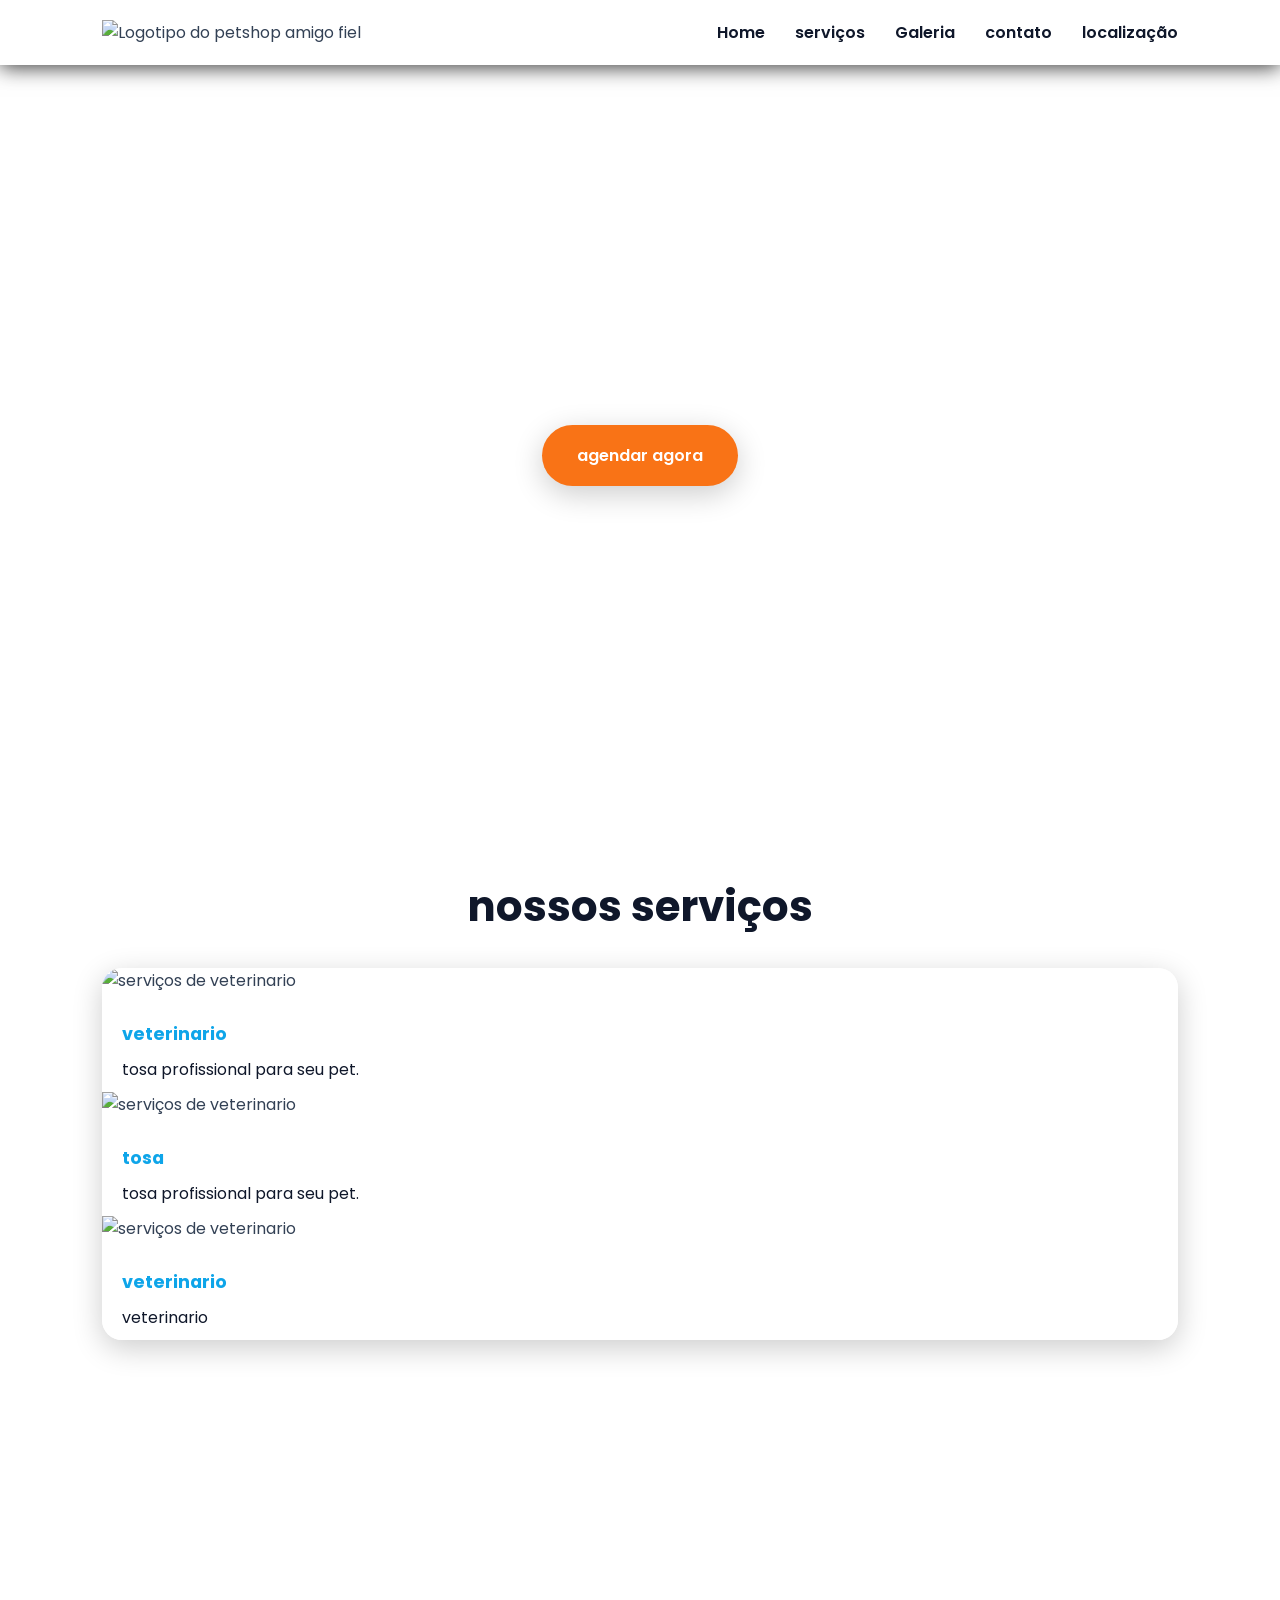
==== index.html @ 95ccb7ba "petshop" ====
<!doctype html>
<html lang="pt-BR">
  <head>
    <meta charset="UTF-8" />
    <meta name="viewport" content="width=device-width, initial-scale=1.0" />
    <title>PetShop Amigo Fiel</title>

    <link rel="preconnect" href="https://fonts.googleapis.com" />
    <link rel="preconnect" href="https://fonts.gstatic.com" crossorigin />

    <link
      href="https://fonts.googleapis.com/css2?family=Poppins:wght@300;400;600;700&display=swap"
      rel="stylesheet"
    />

    <link rel="stylesheet" href="css/style.css" />
  </head>

  <body>
    <!-- HEADER -->
    <header>
      <div class="logo">
        <img src="img/logo-transparente.png" 
        alt="Logotipo do petshop amigo fiel"
        width="100" />
      </div>
      <button id="menu-btn">☰</button>
      <nav id="menu">
        <a href="#home">Home</a>
        <a href="#servicos">serviços</a>
        <a href="#galeria">Galeria</a>
        <a href="#contato">contato</a>
        <a href="#localizacao">localização</a>


      </nav>
    </header>

    <!-- HERO -->
    <section id="home" class="hero">
      <div class="hero-content">
        <h1>cuidando do seu melhor amigo</h1>
        <p>banho, tosa, veterinario e muito carinho.</p>
        <a herf="#contato" class="btn">agendar agora</a>
      </div>
    </section>

    <!-- SERVIÇOS -->
    <section id="servicos" class="container">
      <h2>nossos serviços</h2>
      <div class="cadrs">
              <div class="card">
        <img src="img/banho.png" alt="serviços de veterinario" />
        <h3>veterinario</h3>
        <p>tosa profissional para seu pet.</p>
        <img src="img/tosa.png" alt="serviços de veterinario" /> 
        <h3>tosa</h3>
        <p>tosa profissional para seu pet.</p>
        <img src="img/veterinario.png" alt="serviços de veterinario" /> 
        <h3>veterinario</h3>
       <p>veterinario</p>
      </div>
      </div>

    </section>

    <!-- GALERIA -->
    <section id="galeria" class="container"></section>

    <!-- CONTATO -->
    <section id="contato" class="container"></section>

    <!-- MAPA -->
    <section id="localizacao" class="container"></section>

    <!-- FOOTER -->
    <footer></footer>

    <script src="js/script.js"></script>
  </body>
</html>
---- css/style.css ----
:root{
 --primaria: #0ea5e9;
 --secundaria: #f97316;
 --escuro: #0f172a;
 --claro: #ffffff;
 --texto: #334155;
 --sombra: 0 8px 30px rgba(0, 0, 0, 0.2);
 --redius: 20px;
}


* {
  margin: 0;
  padding: 0;
  box-sizing: border-box;
  font-family: "Poppins", sans-serif;
}


body{
 color: var(--texto);
 background:linear-gradient( (rgba(255, 255,255,0.85)),(rgba(255, 255,255,0.75) url("../img/fundo.png")));
  background-attachment: fixed ;
 background-size: 500px;
}

html{
 scroll-behavior: smooth;
}

header{
 position: sticky;
 top: 0;
 z-index: 9999;
 display: flex;
 justify-content: space-between;
 align-items: center;

 padding: 20px 8%;
 background: rgba(255, 255,255,0.75);
 backdrop-filter: blur(20px);
 -webkit-backdrop-filter: blur(20px);
 box-shadow: 0 2px 20px rgba(0, 0, 0, 0.8);

}
.logo{
}
nav{
 display: flex;
 gap: 30px;
}
nav a{
 text-decoration: none;
 color: var(--escuro);
 font-weight: 600;
 transition: 0.3s;
}
nav a:hover{
 color: var(--secundaria)
}
#menu-btn{
 display: none;
 font-size: 34px;
 border: none;
 cursor: pointer;
 color: var(--primaria);
}
/* HERO */
.hero{
 min-height: 80dvh;
 align-items: center;
 justify-content: center;
 background: 
 linear-gradient(rgba(0, 0 ,0 ,0.45),
  rgba(0 ,0 ,0 ,0.45), 
  url("../img/banner.png"));
  background-size: cover;
  background-position: center;
  display: flex;
  padding: 40px;
  color: var(--claro)
}
.hero-content{
 max-width: 800px;
 text-align: center;

}
.hero content h1{
 font-size: 64px;
 margin-bottom: 20px;
 line-height: 1.1;
}
.hero content p{
font-size: 34px;
margin-bottom: 30px;
}
.btn{
 display: inline-block;
 background: var(--secundaria);
 padding: 18px 35px;
 border-radius: 50px;
 text-decoration: none;
 color: var(--claro);
 font-weight: 600;
 transition: 0.3s;
 box-shadow: var(--sombra);

}
.btn hover{
 transform: scale(1.1);
}

.container{
 padding: 90px 8%;
}

.container h2{
text-align: center;
font-size: 42px;
margin-bottom: 30px;
color: var(--escuro);
}

.cards{
 display: flex;
 justify-content: space-between;
 flex-wrap: wrap;
 gap: 35px;
}
.card{
 background: rgba(255, 255, 255, 0.8);
 border-radius: var(--redius);
 box-shadow: var(--sombra);
 overflow: hidden;
 backdrop-filter: blur(28px);
 -webkit-backdrop-filter: blur(28px);
 transition: 0.4s;
}
.card hover{
transition: transletey(-12px);
}

.card img{
 width: 100%;
 height:200px ;
 object-fit: cover;
}

.card h3{
padding: 28px 20px 10px;
color: var(--primaria);
font-size: 1.1rem;
}
.card p{
padding: 0 20px 10px;
color: var(--escuro);
}
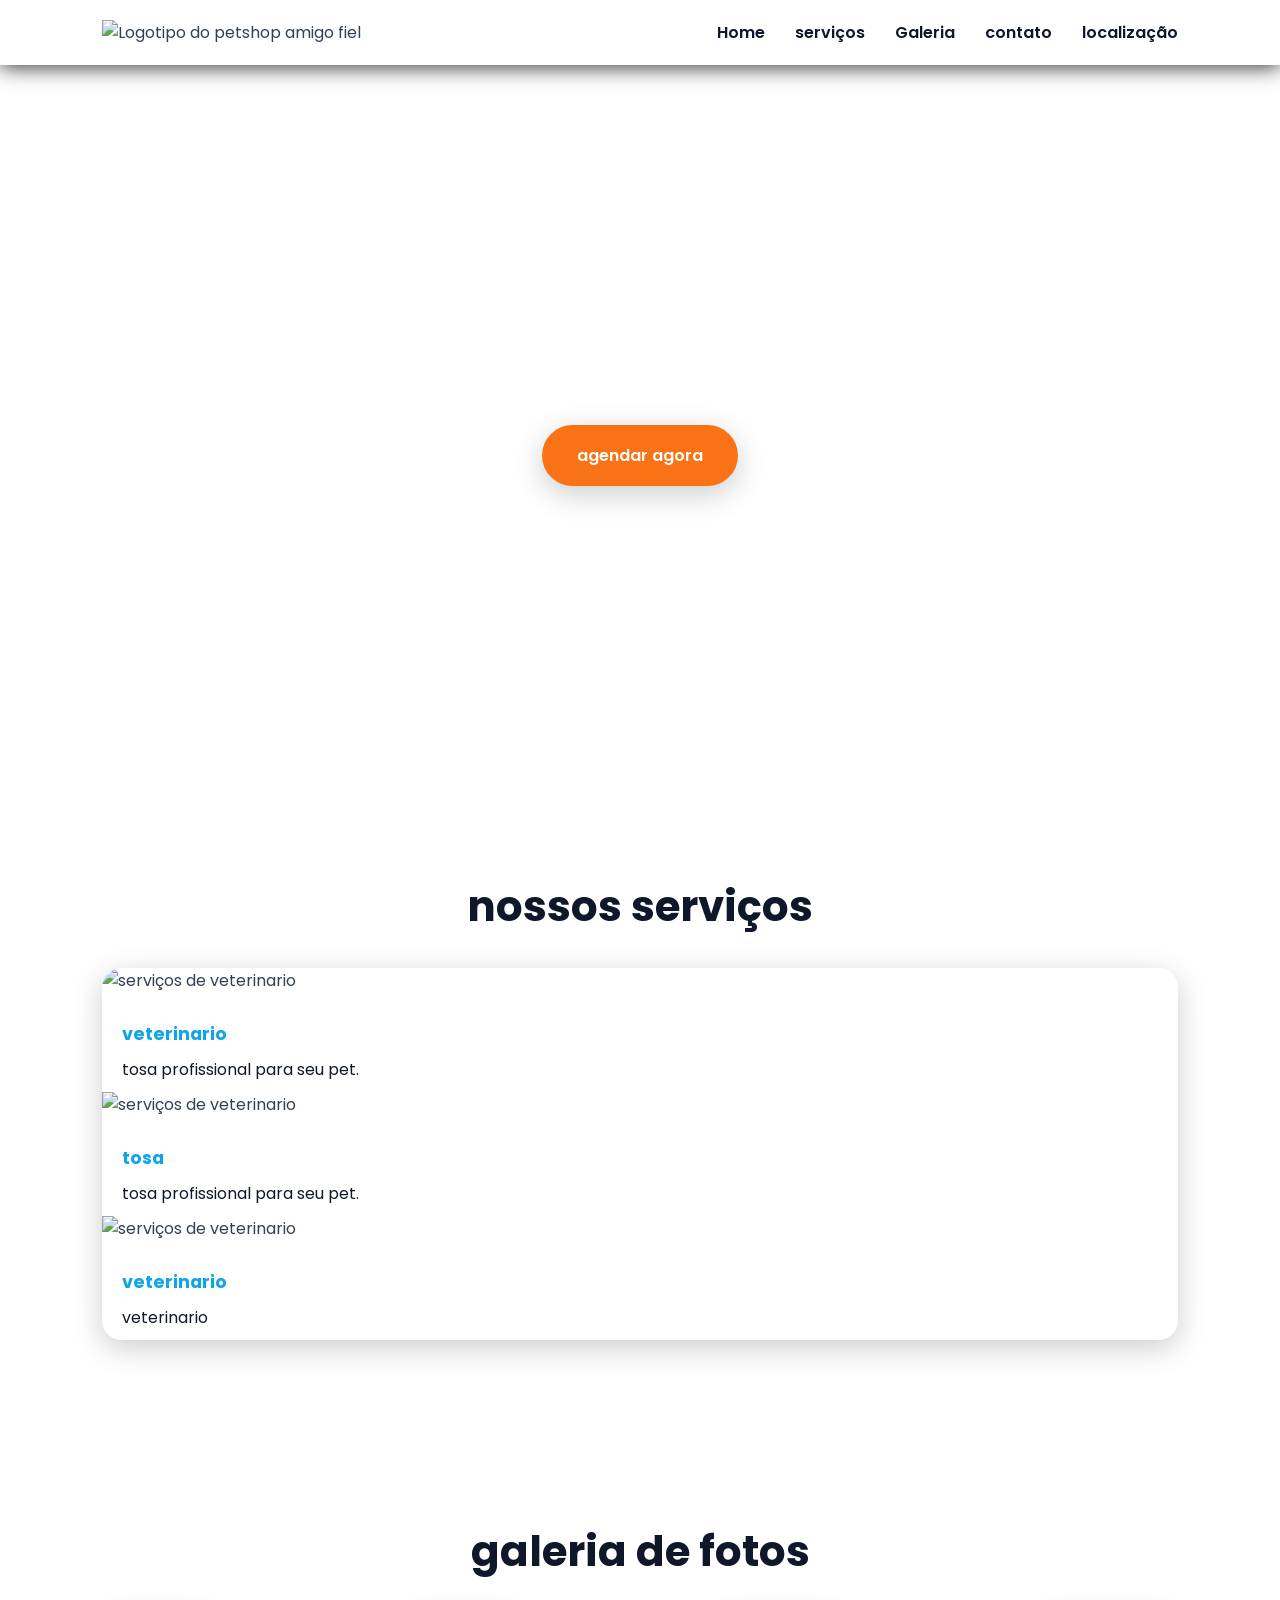
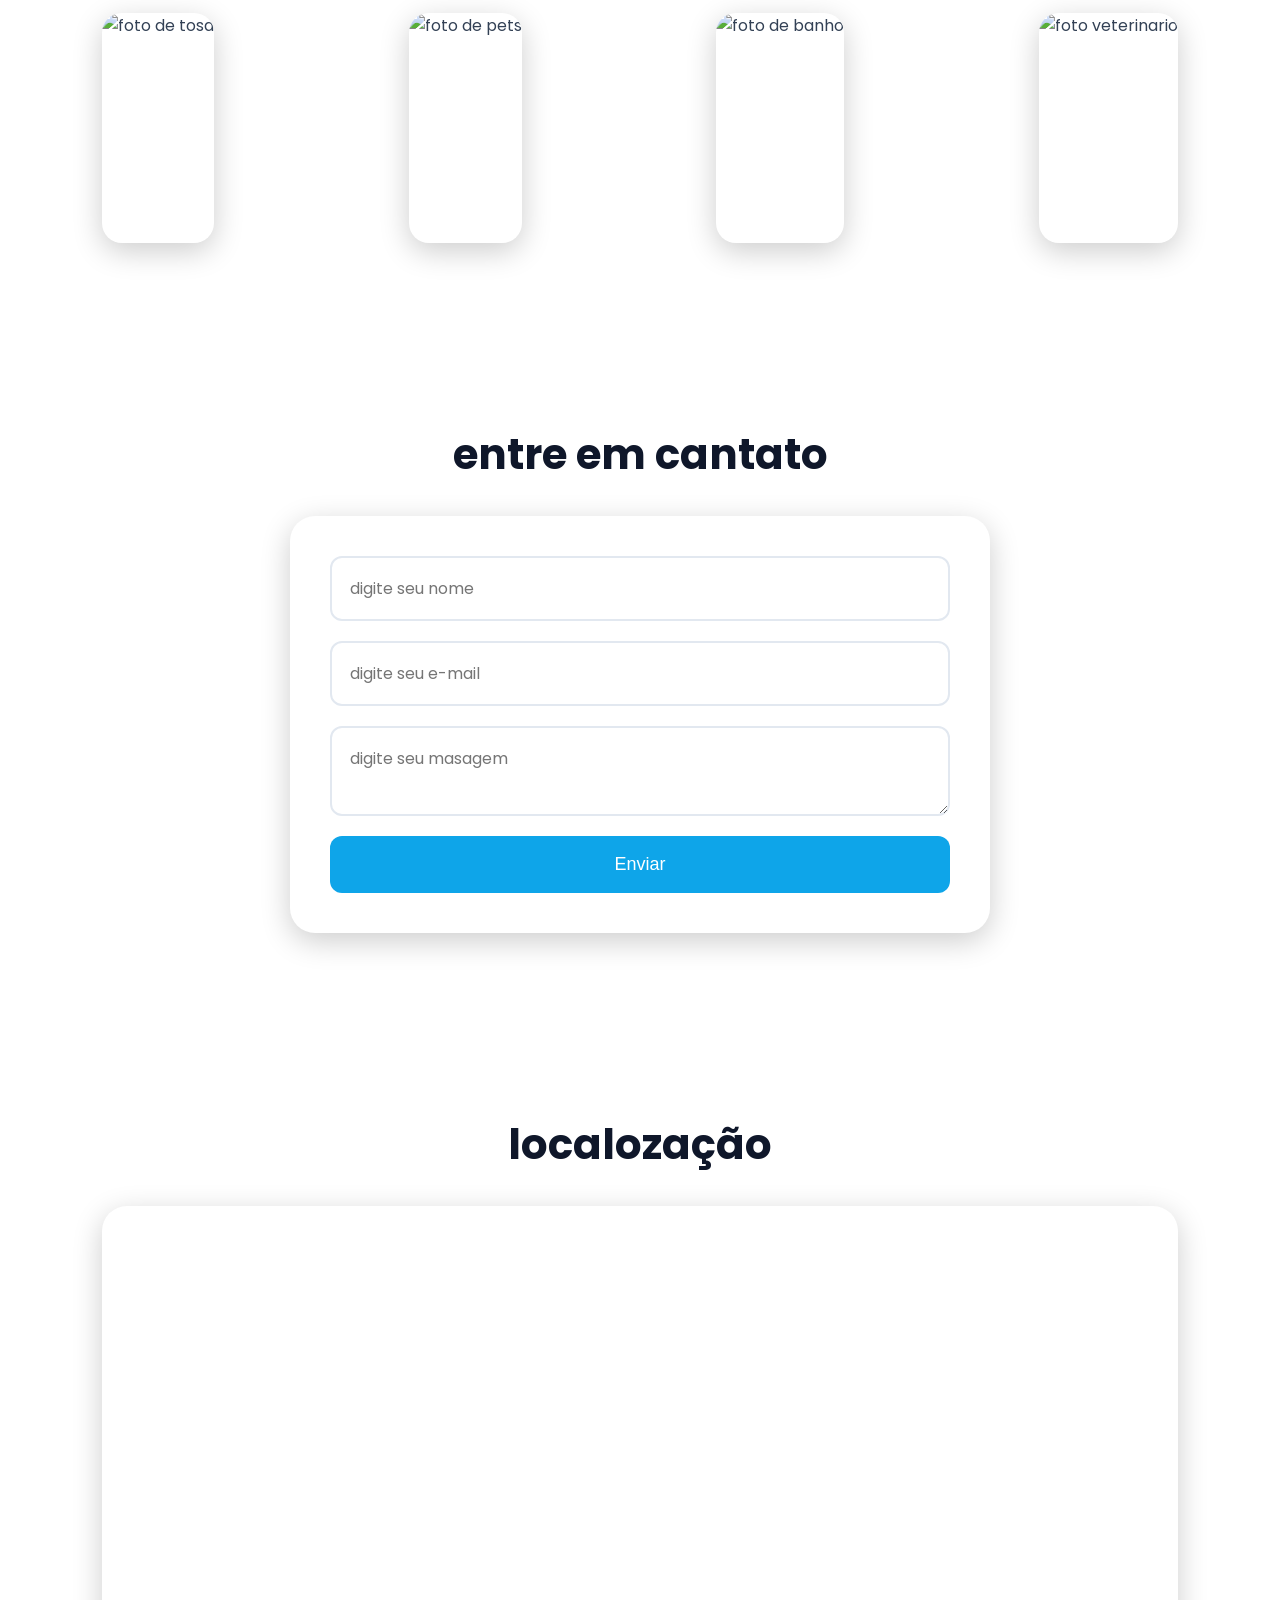
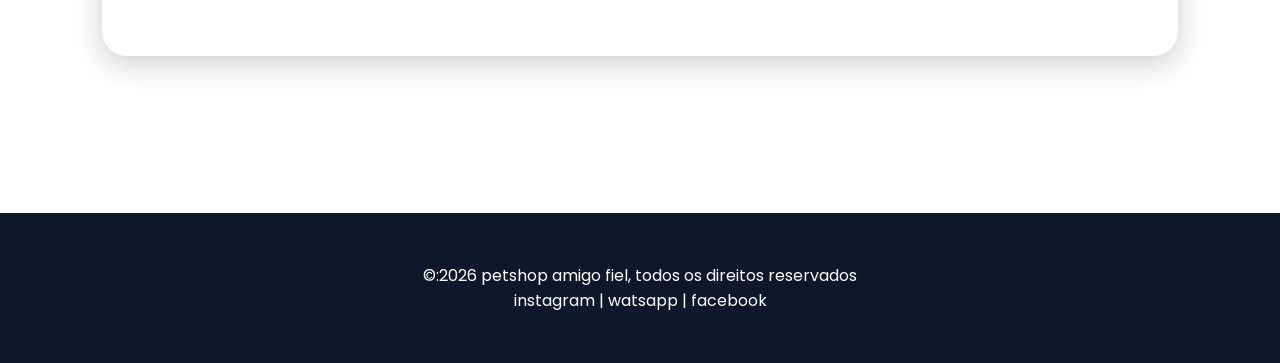
==== commit d5cd0270: "side petshop" ====
--- a/index.html
+++ b/index.html
@@ -65,16 +65,41 @@
     </section>
 
     <!-- GALERIA -->
-    <section id="galeria" class="container"></section>
+    <section id="galeria" class="container">
+      <h2>galeria de fotos</h2>
+      <div class="galeria">
+        <img src="img/tosa.png" alt="foto de tosa"/>
+        <img src="img/pets.png"  alt="foto de pets"/>
+        <img src="img/banho.png"  alt="foto de banho"/>
+        <img src="img/veterinario.png" alt="foto veterinario"/>
+        
+
+      </div>
+    </section>
 
     <!-- CONTATO -->
-    <section id="contato" class="container"></section>
+    <section id="contato" class="container">
+      <h2>entre em cantato</h2>
+      <form id="formcontato">
+        <input type="text" placeholder="digite seu nome"  id="nome" nome="nome"/>
+        <input type="email" placeholder="digite seu e-mail" id="emial" nome="email"/>
+        <textarea placeholder="digite seu masagem" id="mensagem" nome="mensagem"></textarea>
+        <button tyoe="submit">Enviar</button>
+      </form>
+    </section>
 
     <!-- MAPA -->
-    <section id="localizacao" class="container"></section>
+    <section id="localizacao" class="container">
+     <h2>localozação</h2>
+    <iframe src="https://www.google.com/maps/embed?pb=!1m18!1m12!1m3!1d14768.268360138027!2d-48.5483821582417!3d-22.275448302846428!2m3!1f0!2f0!3f0!3m2!1i1024!2i768!4f13.1!3m3!1m2!1s0x94b8a7719b5cc701%3A0x3e146f4ed2effdfb!2sPetHouse!5e0!3m2!1spt-BR!2sbr!4v1778674375378!5m2!1spt-BR!2sbr" width="600" height="450" style="border:0;" allowfullscreen="" loading="lazy" referrerpolicy="no-referrer-when-downgrade"></iframe>
+      
+    </section>
 
     <!-- FOOTER -->
-    <footer></footer>
+    <footer>
+      <p>&copy:2026 petshop amigo fiel, todos os direitos reservados</p>
+      <p>instagram | watsapp | facebook</p>
+    </footer>
 
     <script src="js/script.js"></script>
   </body>
--- a/css/style.css
+++ b/css/style.css
@@ -19,7 +19,9 @@
 
 body{
  color: var(--texto);
- background:linear-gradient( (rgba(255, 255,255,0.85)),(rgba(255, 255,255,0.75) url("../img/fundo.png")));
+ background: linear-gradient( rgba(255,255,255,0.85),
+  rgba(255,255,255.75),
+   url("../img/fundo.png"));
   background-attachment: fixed ;
  background-size: 500px;
 }
@@ -154,4 +156,115 @@
 .card p{
 padding: 0 20px 10px;
 color: var(--escuro);
+}
+/*=======GALERIA=========*/
+.galeria{
+  display: flex;
+  justify-content: space-between;
+  flex-wrap: wrap;
+  gap: 16px;
+}
+.galeria img{
+  height: 230px;
+  object-fit: cover;
+  border-radius: var(--redius);
+  box-shadow: var(--sombra);
+  transition: 0.4s;
+}
+.galeria img:hover{
+ transform: scale(1.05s);
+}
+
+/*===FORM===*/
+form{
+ max-width: 700px;
+ margin: auto;
+ background: var(--claro);
+ padding: 40px;
+ border-radius: 25px;
+ box-shadow: var(--sombra);
+
+ display: flex;
+ flex-direction: column;
+ gap: 20px;
+}
+input, textarea{
+ padding: 18px;
+ border: 2px solid #e2e8f0;
+ border-radius: 12px;
+ font-size: 16px;
+}
+
+input:focus, textarea:focus{
+ outline: none;
+ border-color: var(--secundaria);
+
+}
+
+button{
+ padding: 18px;
+ background: var(--primaria);
+ color: var(--claro);
+ border: none;
+ border-radius: 12px;
+ font-size: 18px;
+ font-weight: 500;
+ cursor: pointer;
+ transition: 0.4s;
+
+}
+button:hover{
+background: #026fa6;
+}
+/*===rado pé===*/
+footer{
+background: var(--escuro);
+color: var(--claro);
+ text-align: center;
+ padding: 50px 20px;
+ margin-top: 60px;
+}
+
+iframe{
+ width: 100%;
+ height: 450px;
+ border: none;
+ border-radius: 25px;
+ box-shadow: var(--sombra);
+}
+
+@media(max-width: 768px){
+ #menu-btn{
+ display: block;
+}
+nav{
+ display: none;
+ position:absolute;
+ top: 85px;
+ right: 20px;
+
+ flex-direction: column;
+ background: var(--claro);
+ padding: 28px;
+ border-radius: 20px;
+ box-shadow: var(--sombra);
+}
+nav.ativo{
+display: flex;
+}
+.hero h1{
+ font-size: 38px;
+}
+.hero p{
+ font-size: 18px;
+}
+ h2{
+ font-size: 24px;
+}
+.galeria{
+ grid-template-columns: 1fr;
+ justify-content: center;
+}
+@media (min-width:768px) and (max-width: 1200px){
+}
 }
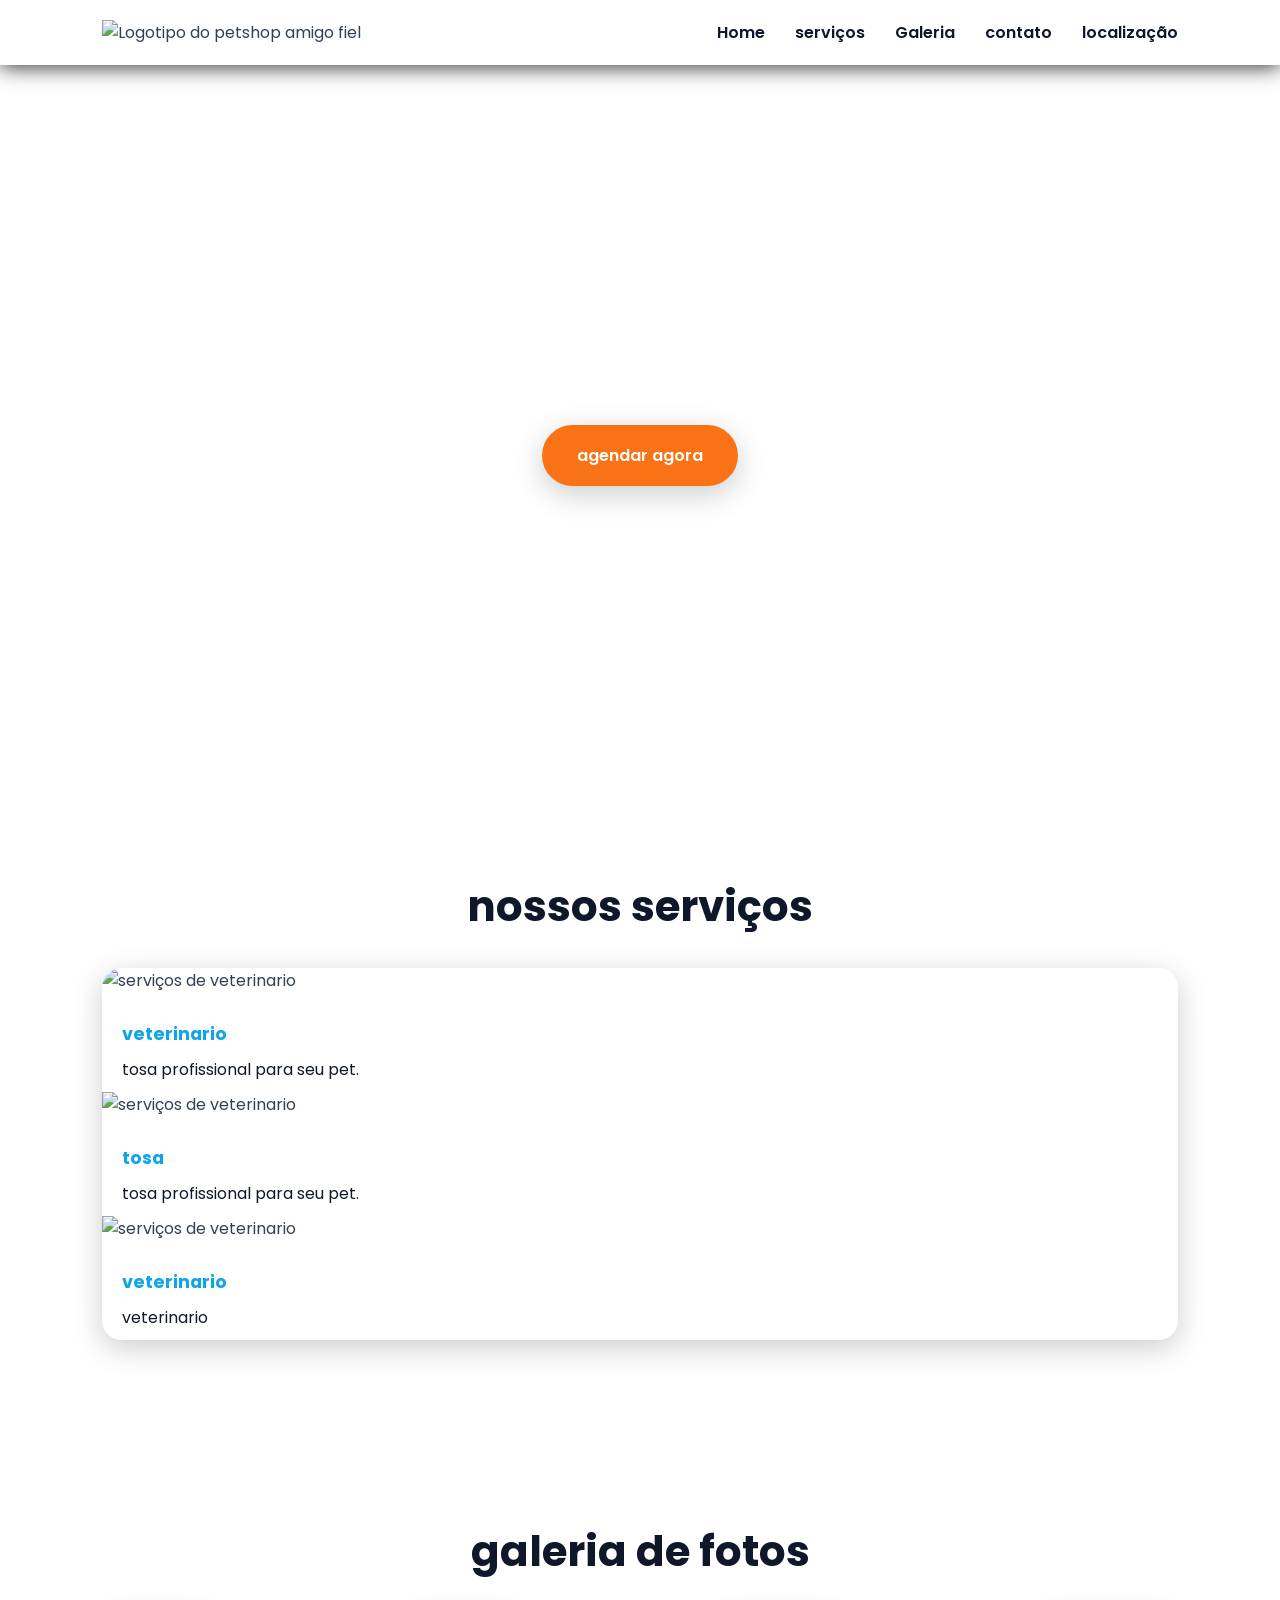
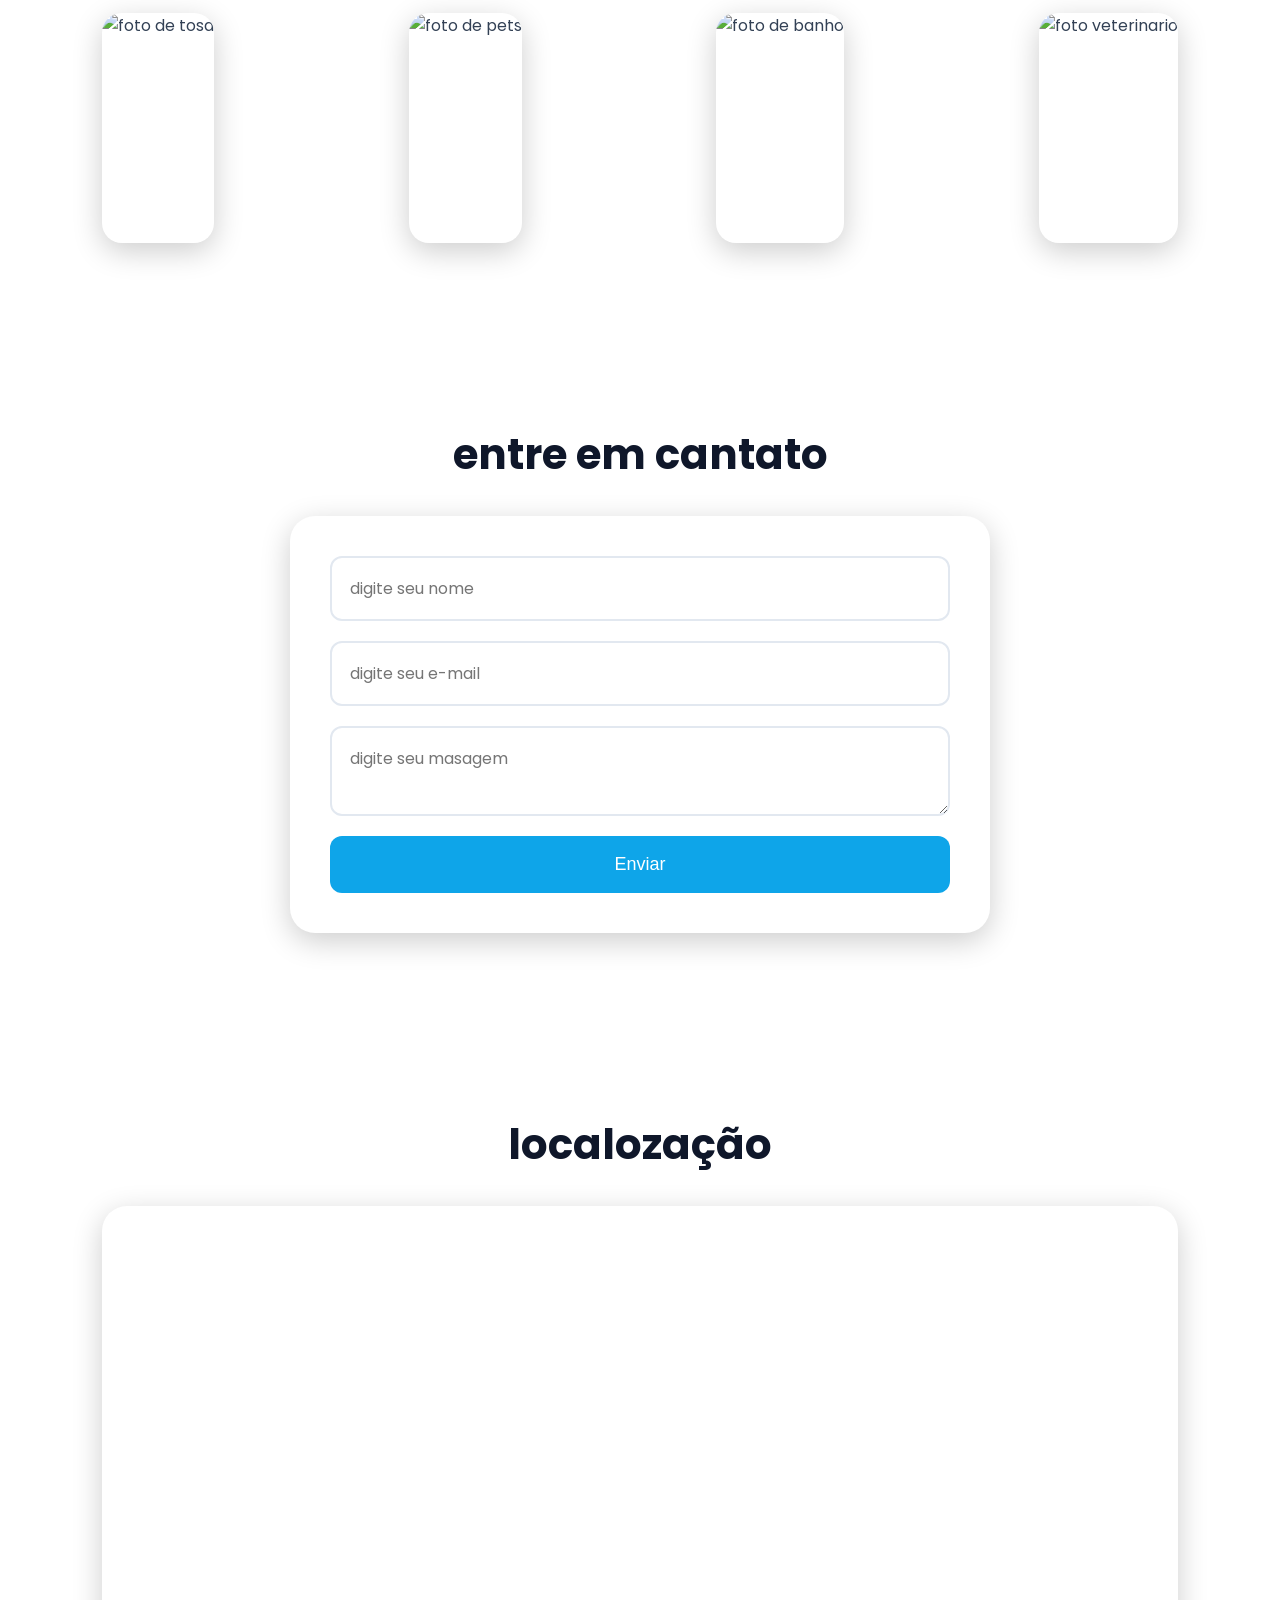
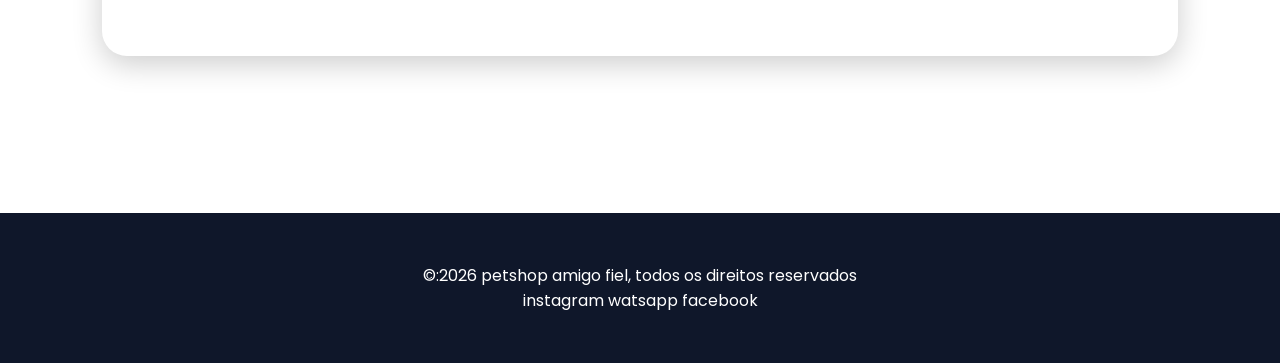
==== commit 641f1efa: "sobre site" ====
--- a/index.html
+++ b/index.html
@@ -26,6 +26,7 @@
       </div>
       <button id="menu-btn">☰</button>
       <nav id="menu">
+        
         <a href="#home">Home</a>
         <a href="#servicos">serviços</a>
         <a href="#galeria">Galeria</a>
@@ -98,7 +99,9 @@
     <!-- FOOTER -->
     <footer>
       <p>&copy:2026 petshop amigo fiel, todos os direitos reservados</p>
-      <p>instagram | watsapp | facebook</p>
+      <p> instagram 
+         watsapp
+         facebook</p>
     </footer>
 
     <script src="js/script.js"></script>
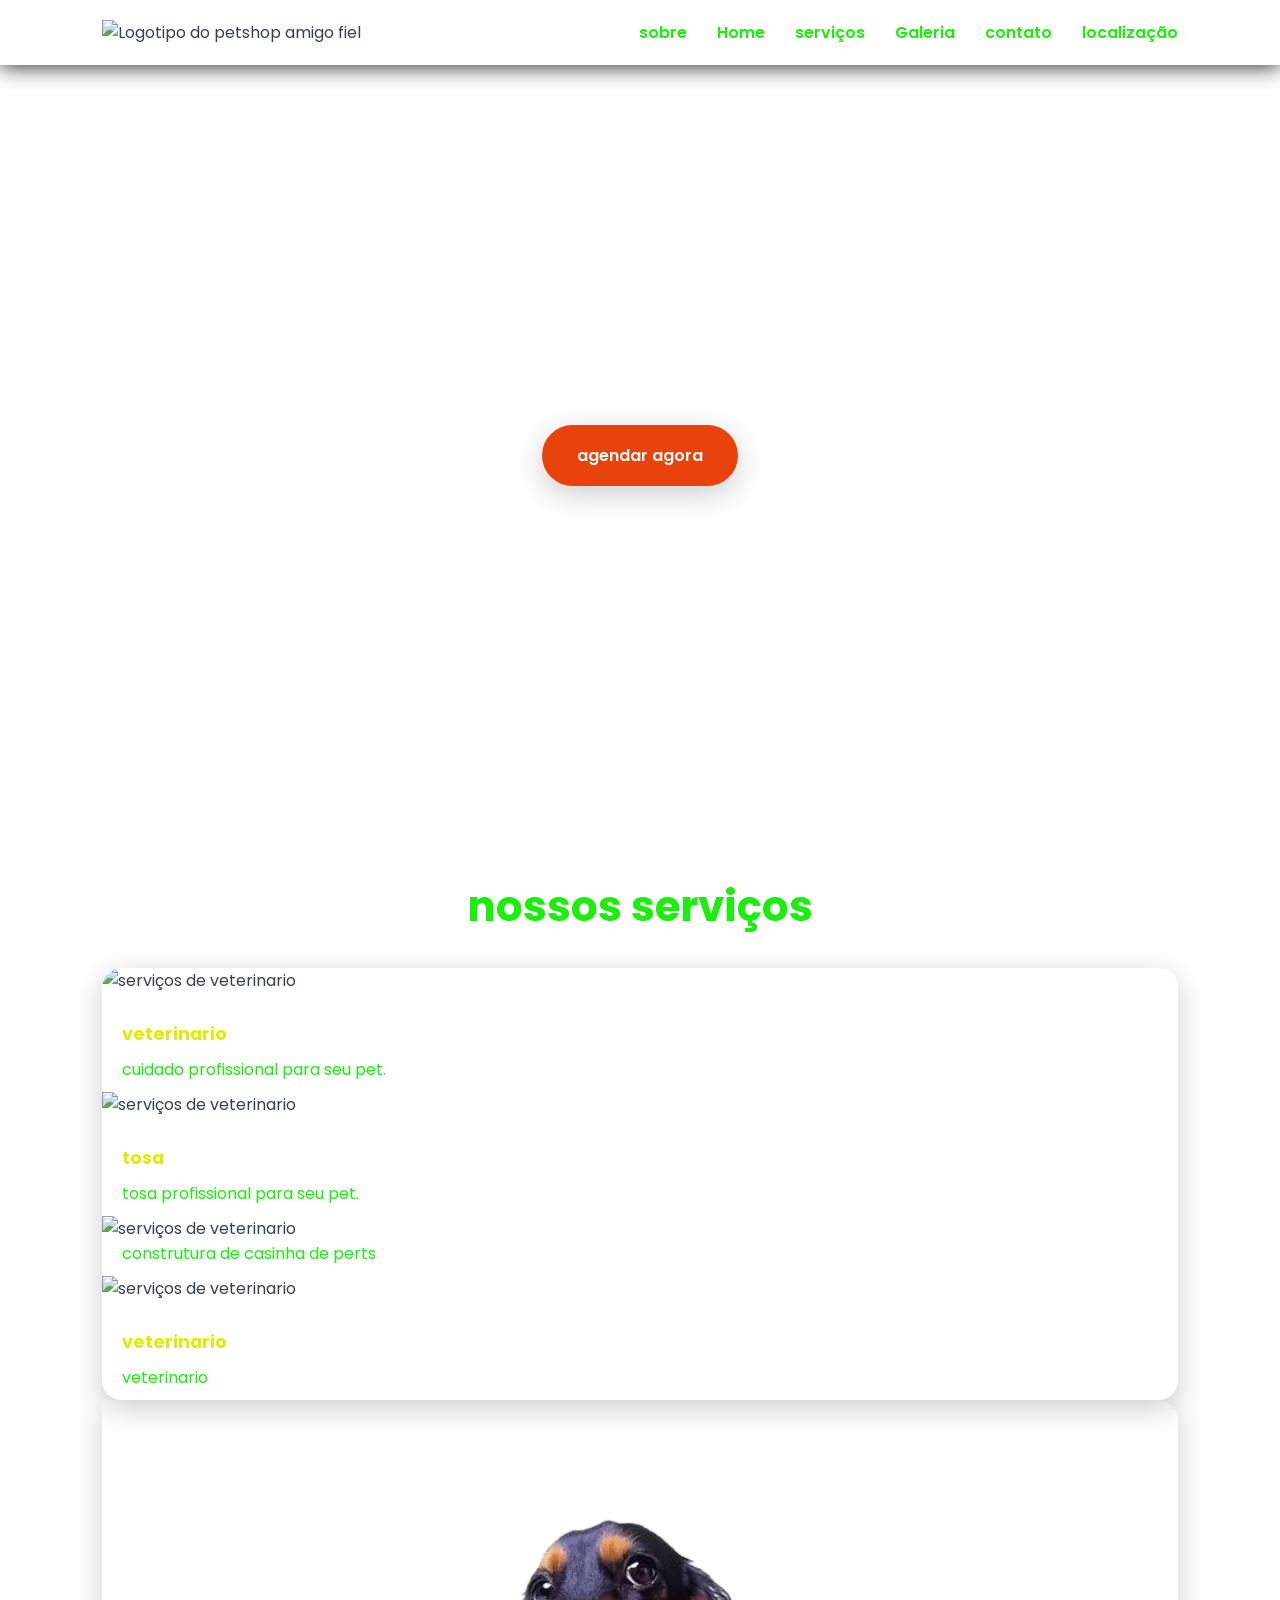
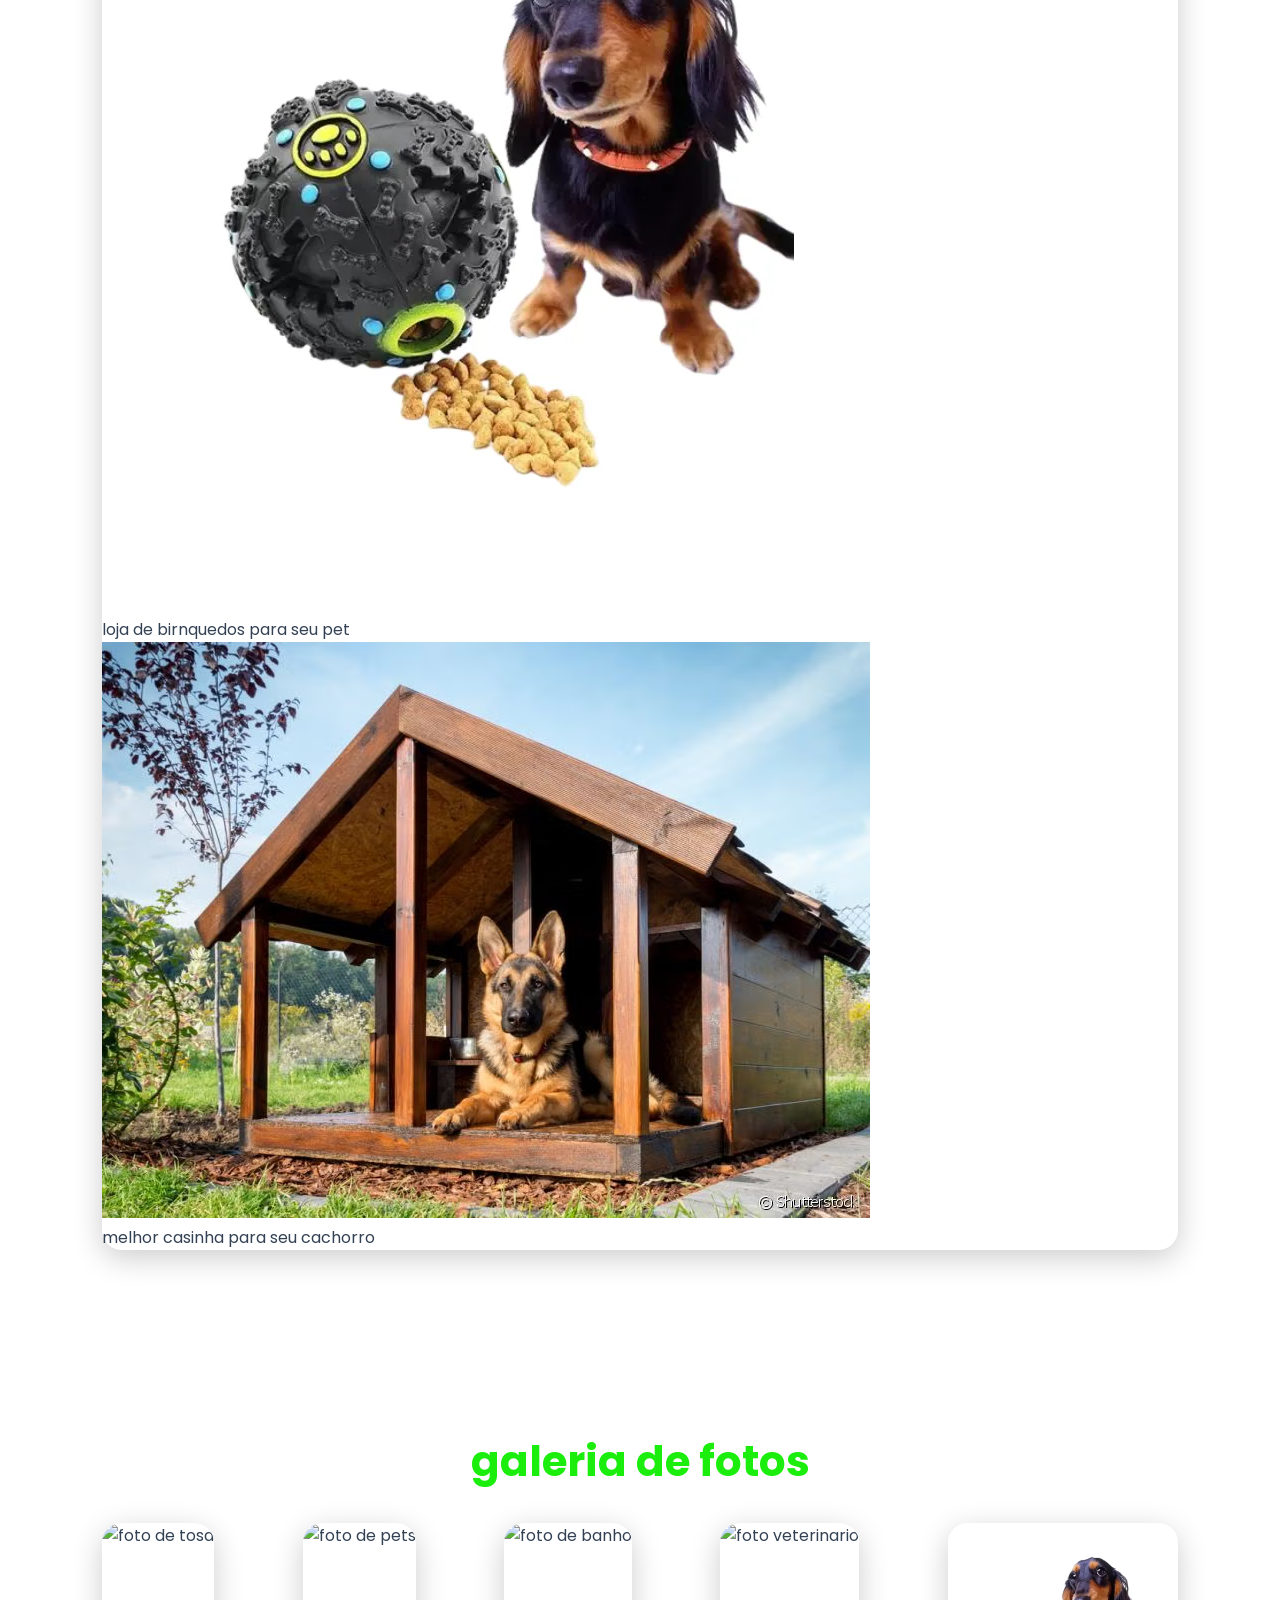
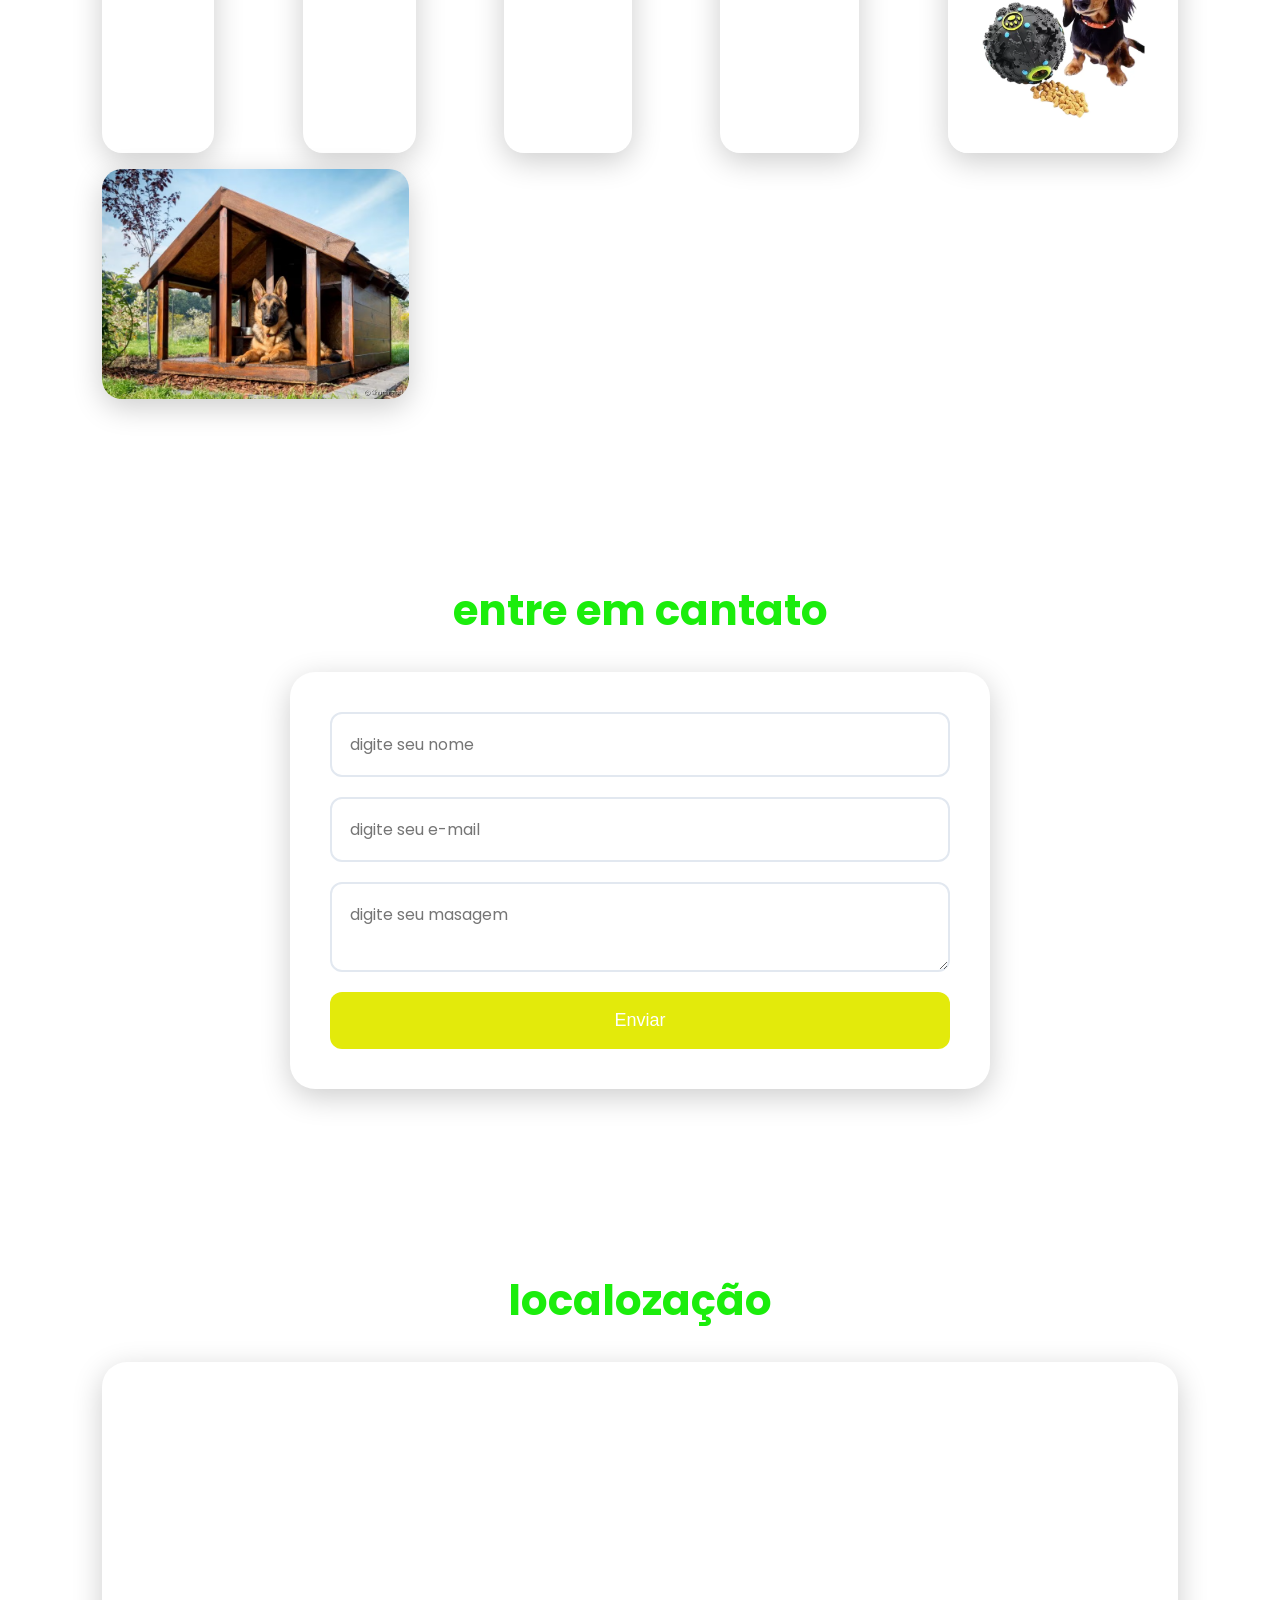
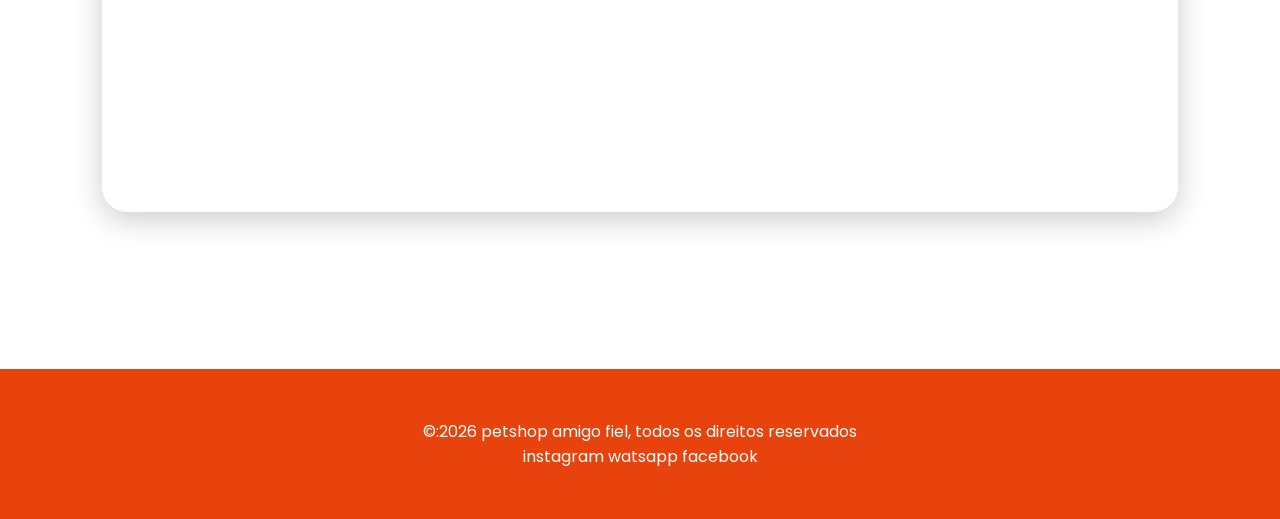
==== commit 8d14ad7d: "sites" ====
--- a/index.html
+++ b/index.html
@@ -14,6 +14,7 @@
     />
 
     <link rel="stylesheet" href="css/style.css" />
+    
   </head>
 
   <body>
@@ -26,7 +27,8 @@
       </div>
       <button id="menu-btn">☰</button>
       <nav id="menu">
-        
+        <a href="#sobre">sobre</a>
+                
         <a href="#home">Home</a>
         <a href="#servicos">serviços</a>
         <a href="#galeria">Galeria</a>
@@ -53,15 +55,28 @@
               <div class="card">
         <img src="img/banho.png" alt="serviços de veterinario" />
         <h3>veterinario</h3>
-        <p>tosa profissional para seu pet.</p>
+        <p>cuidado profissional para seu pet.</p>
+
         <img src="img/tosa.png" alt="serviços de veterinario" /> 
         <h3>tosa</h3>
         <p>tosa profissional para seu pet.</p>
+        <img src="img/banner.png" alt="serviços de veterinario" /> 
+        <p> construtura de casinha de perts</p>
         <img src="img/veterinario.png" alt="serviços de veterinario" /> 
         <h3>veterinario</h3>
        <p>veterinario</p>
       </div>
       </div>
+      <!--produtos-->
+      <section id="imagem" class="produtos">
+        <div>
+        <img src="img/brinquedo_para_cachorro_bola_porta_petisco_pet_chocalho_503_1_eb6a9ea2057aa6e5857f6dd2ba353a26.webp" alt="serviços de veterinario" /> 
+        <p> loja de birnquedos para seu pet</p>
+        <img src="img/casinha-de-cachorro-veja-os-diferentes-modelos-e-saiba-como-escolher-uma-para-o-seu-pet.avif" alt="construtura" /> 
+        <p> melhor casinha para seu cachorro</p>
+
+        </div>
+      </section>
 
     </section>
 
@@ -73,6 +88,8 @@
         <img src="img/pets.png"  alt="foto de pets"/>
         <img src="img/banho.png"  alt="foto de banho"/>
         <img src="img/veterinario.png" alt="foto veterinario"/>
+        <img src="img/brinquedo_para_cachorro_bola_porta_petisco_pet_chocalho_503_1_eb6a9ea2057aa6e5857f6dd2ba353a26.webp" alt="serviços de veterinario" /> 
+        <img src="img/casinha-de-cachorro-veja-os-diferentes-modelos-e-saiba-como-escolher-uma-para-o-seu-pet.avif" alt="serviços de veterinario" /> 
         
 
       </div>
--- a/css/style.css
+++ b/css/style.css
@@ -1,7 +1,7 @@
 :root{
- --primaria: #0ea5e9;
- --secundaria: #f97316;
- --escuro: #0f172a;
+ --primaria: #e3ea0b;
+ --secundaria: #e8430c;
+ --escuro: #15ed05f8;
  --claro: #ffffff;
  --texto: #334155;
  --sombra: 0 8px 30px rgba(0, 0, 0, 0.2);
@@ -106,8 +106,8 @@
  font-weight: 600;
  transition: 0.3s;
  box-shadow: var(--sombra);
-
-}
+}
+
 .btn hover{
  transform: scale(1.1);
 }
@@ -214,11 +214,11 @@
 
 }
 button:hover{
-background: #026fa6;
-}
-/*===rado pé===*/
+background: #1aa1e4;
+}
+/*=== RADO PÉ ===*/
 footer{
-background: var(--escuro);
+background: var(--secundaria);
 color: var(--claro);
  text-align: center;
  padding: 50px 20px;
@@ -267,4 +267,9 @@
 }
 @media (min-width:768px) and (max-width: 1200px){
 }
+}
+.produtos{
+ box-shadow: var(--sombra);
+ border-radius: var(--redius);
+ width: auto;
 }
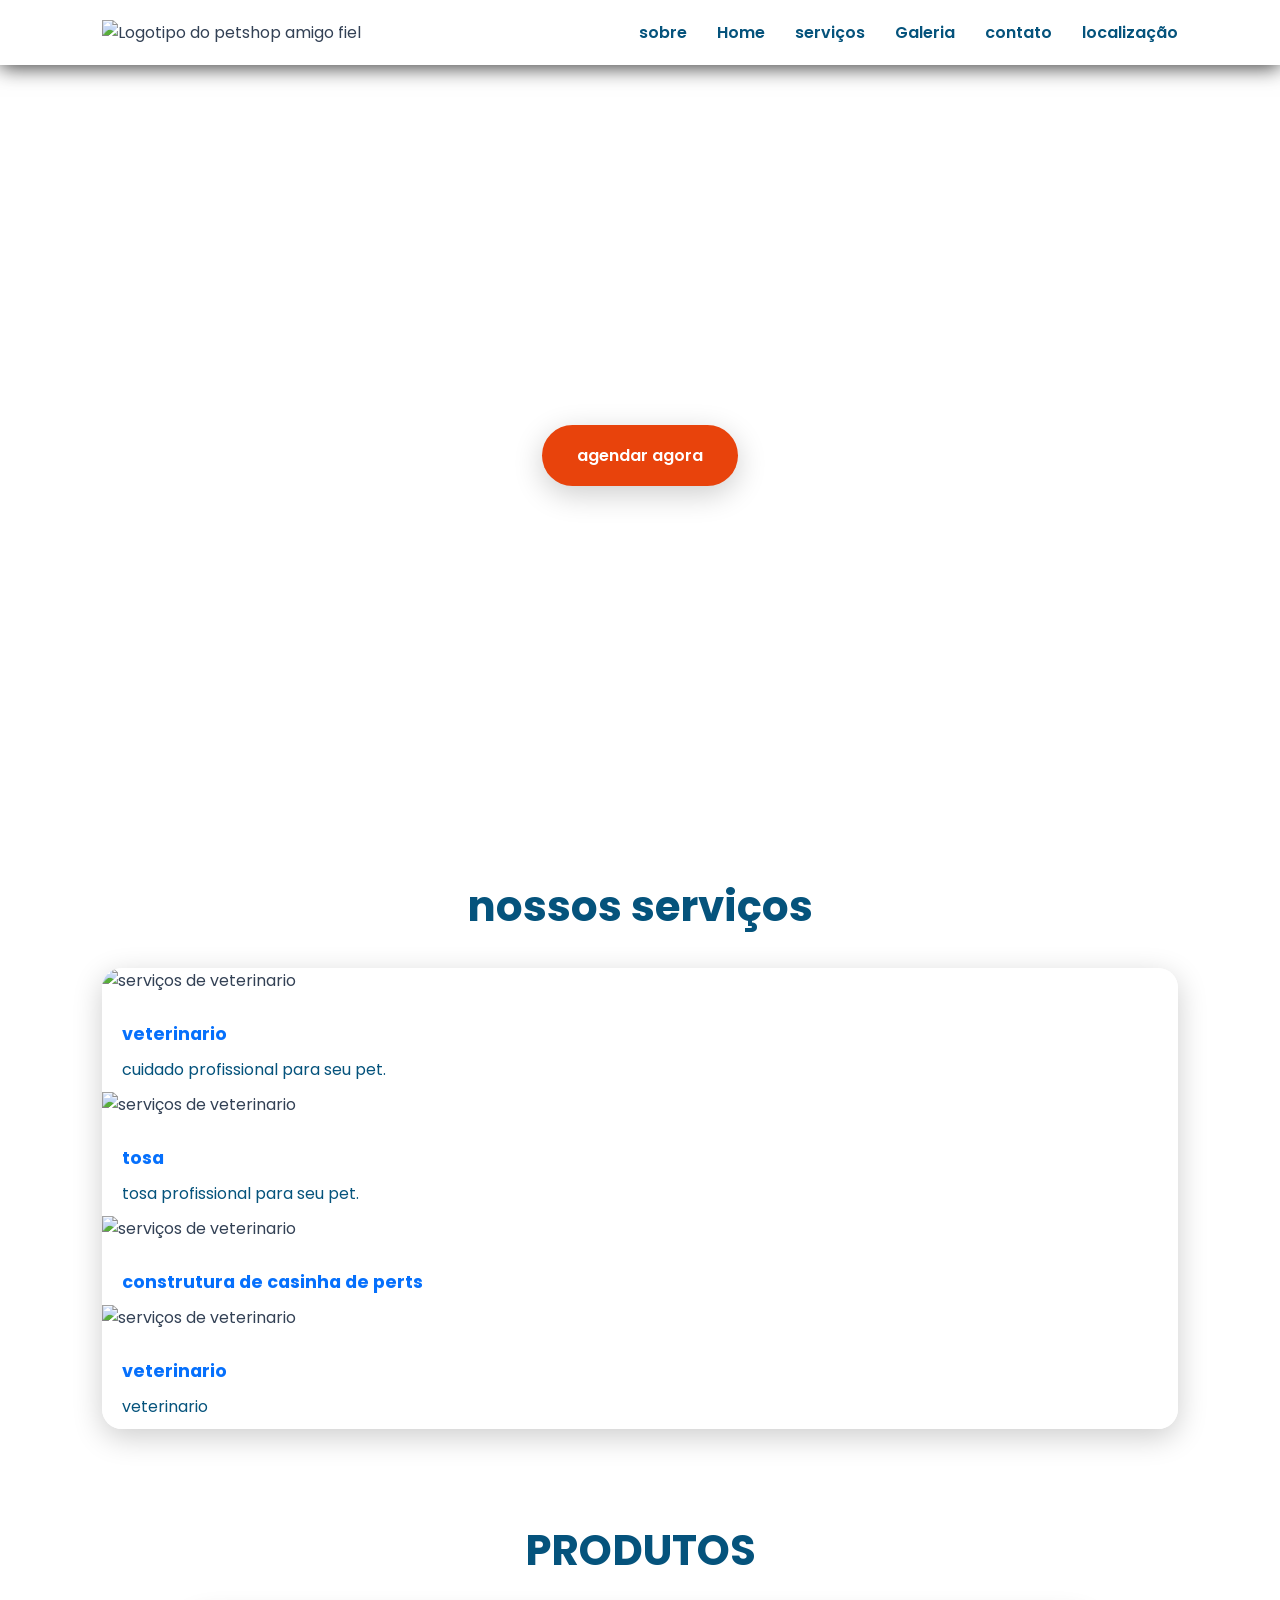
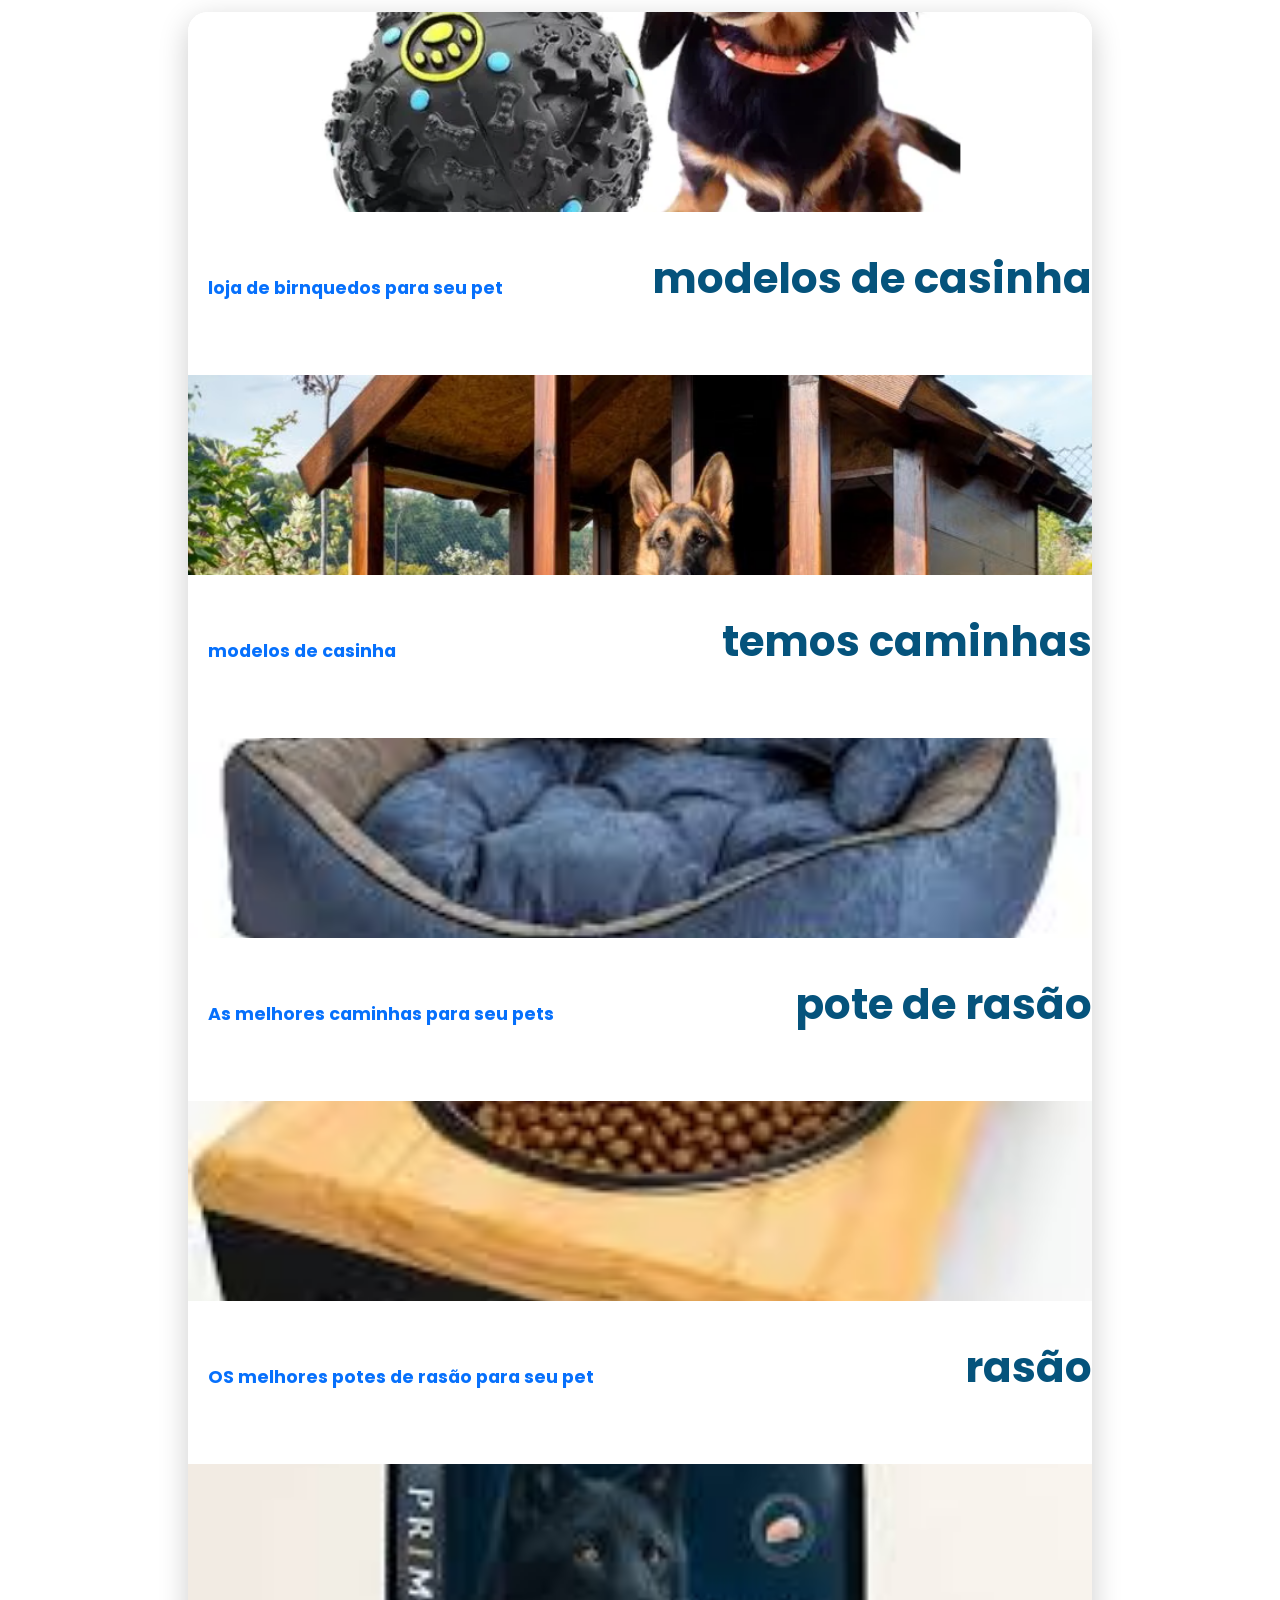
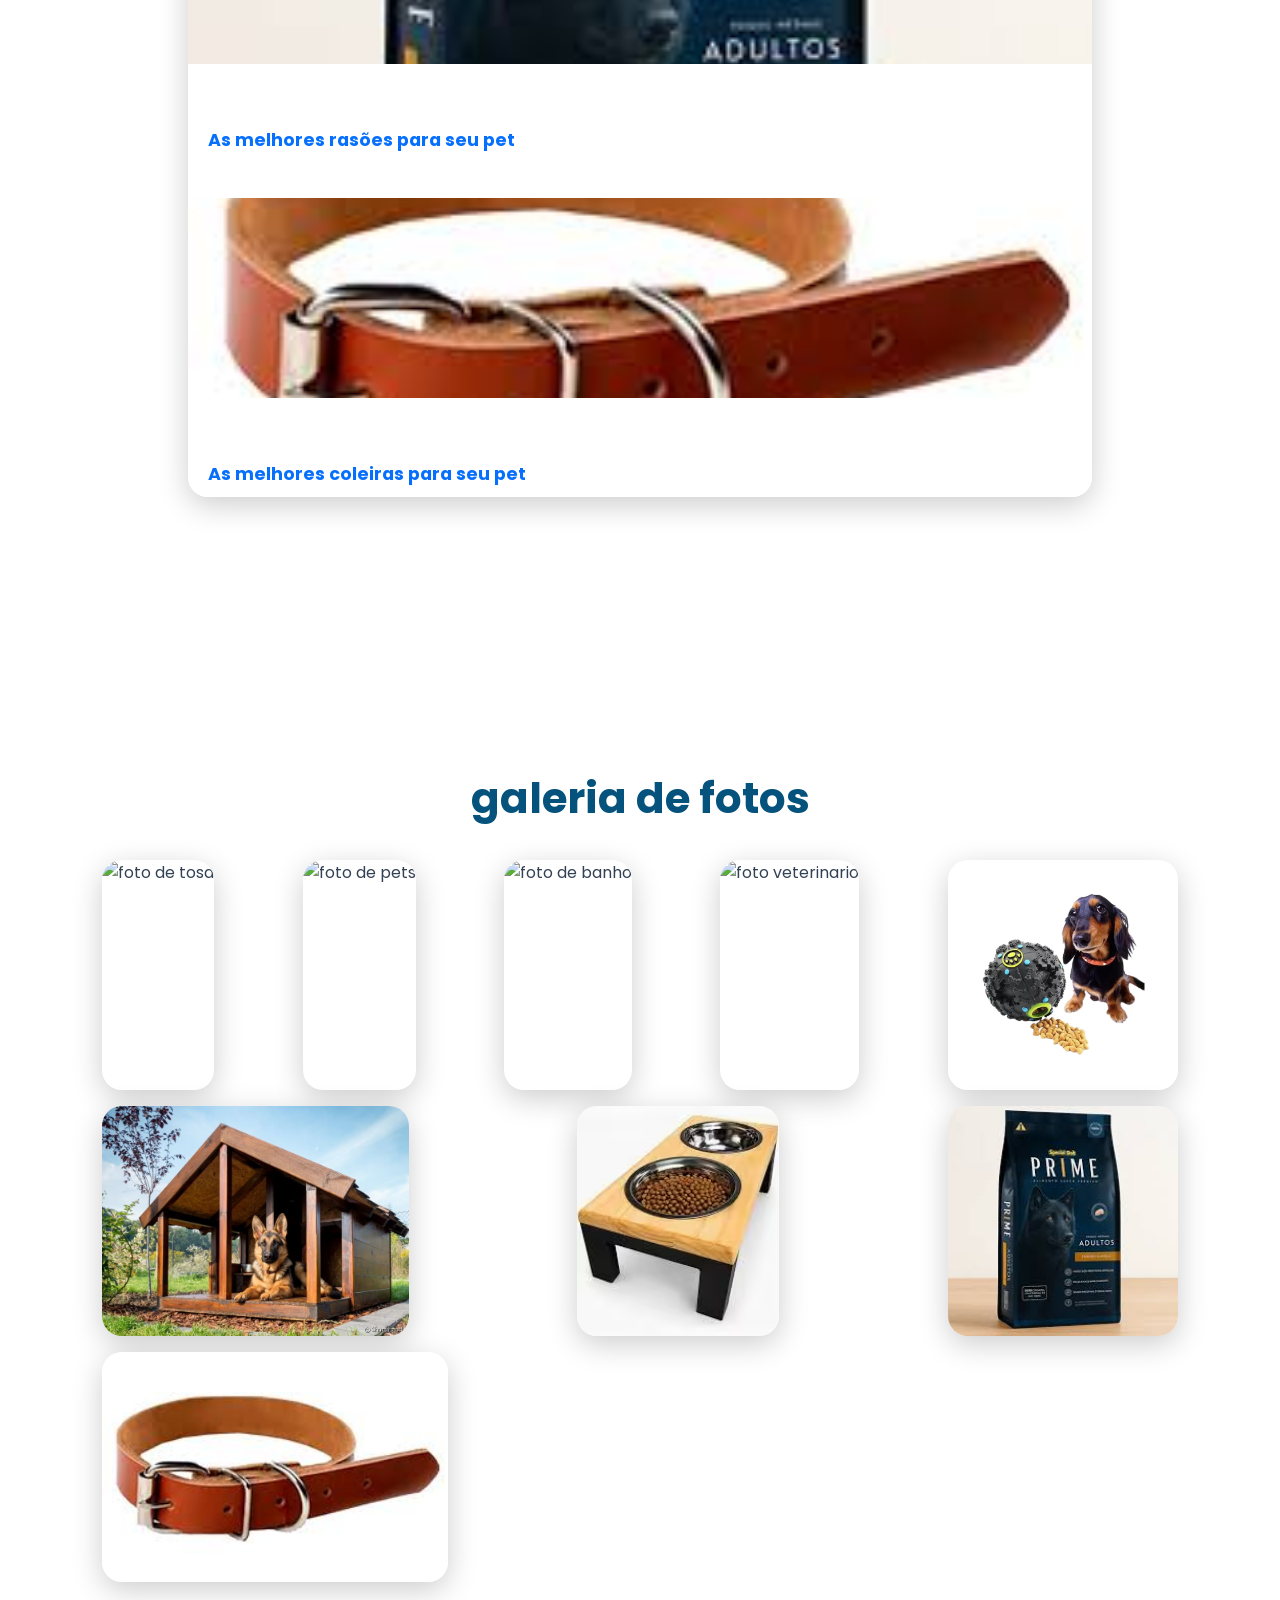
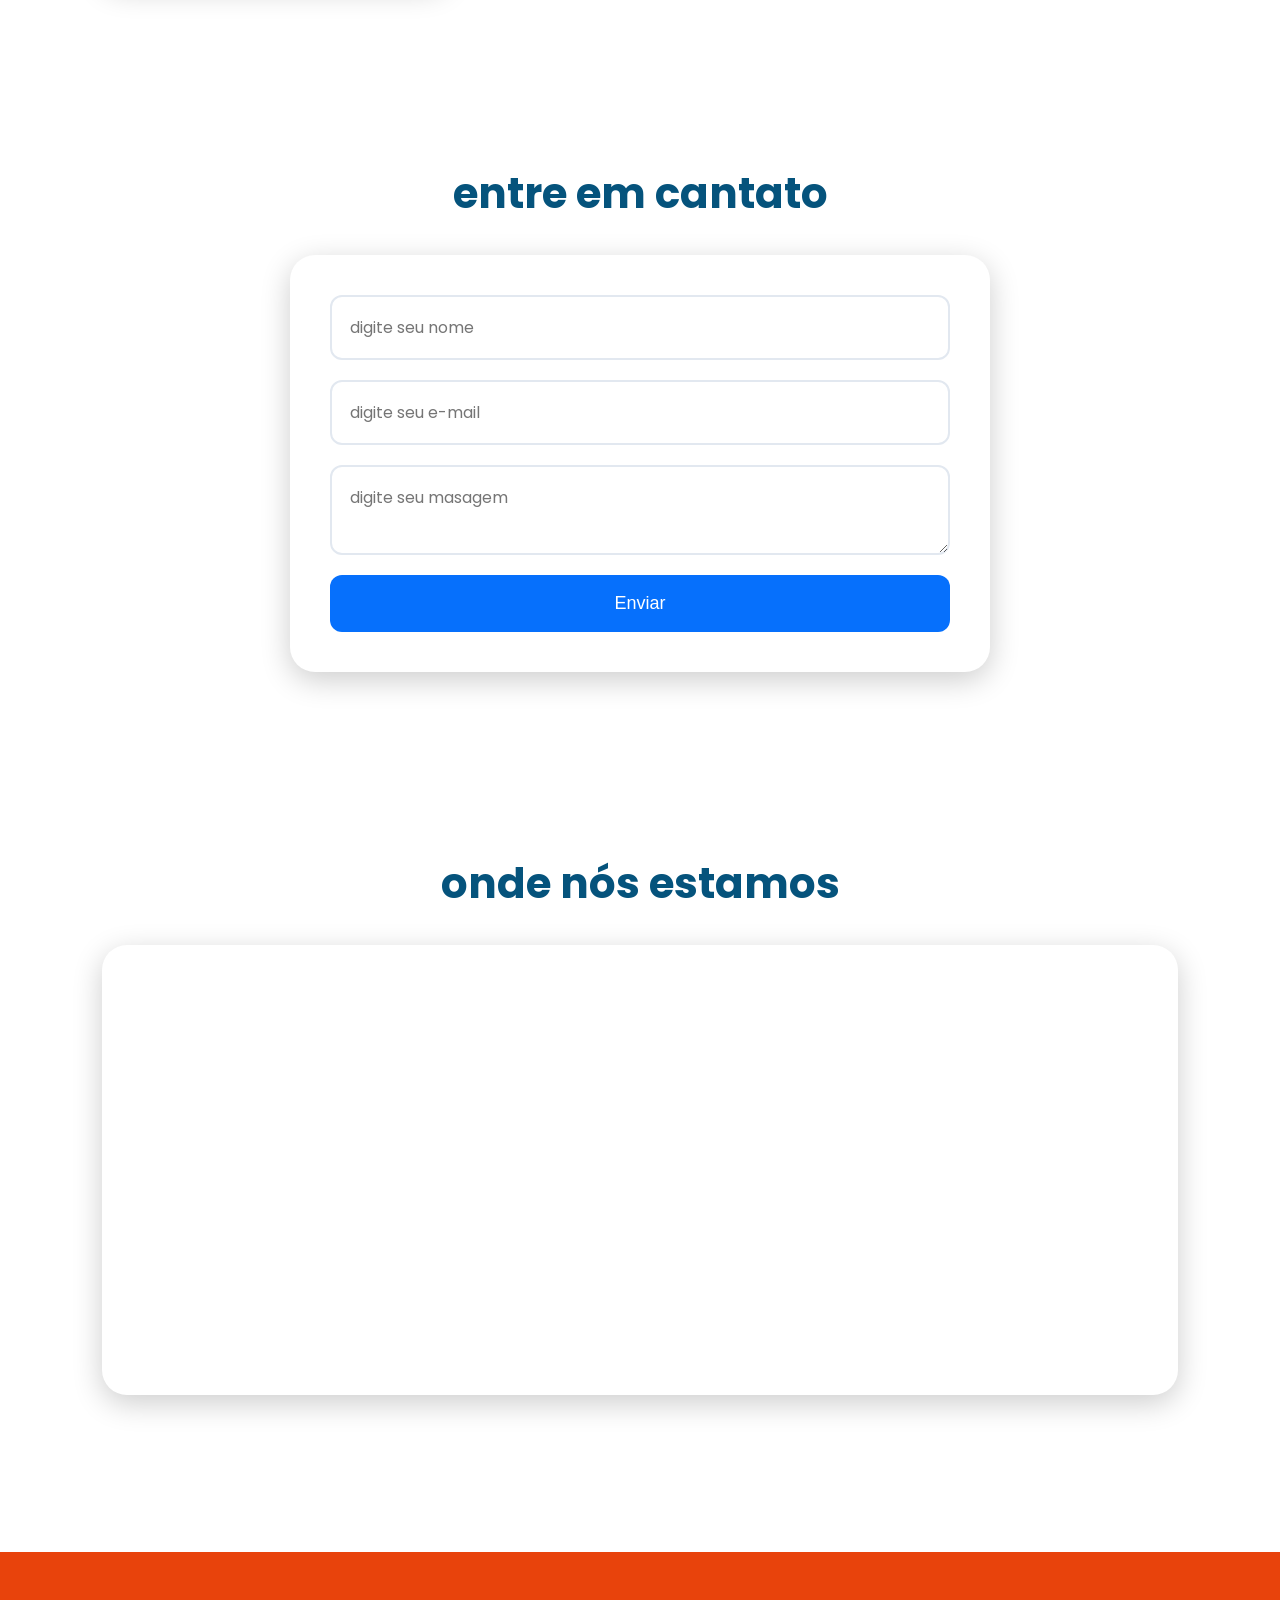
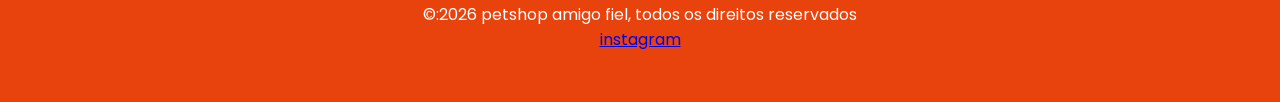
==== commit 8f3c1b4d: "projeto- petshop" ====
--- a/index.html
+++ b/index.html
@@ -27,7 +27,7 @@
       </div>
       <button id="menu-btn">☰</button>
       <nav id="menu">
-        <a href="#sobre">sobre</a>
+        <a href="sobre.html">sobre</a>
                 
         <a href="#home">Home</a>
         <a href="#servicos">serviços</a>
@@ -61,20 +61,34 @@
         <h3>tosa</h3>
         <p>tosa profissional para seu pet.</p>
         <img src="img/banner.png" alt="serviços de veterinario" /> 
-        <p> construtura de casinha de perts</p>
+        <h3> construtura de casinha de perts</h3>
         <img src="img/veterinario.png" alt="serviços de veterinario" /> 
         <h3>veterinario</h3>
        <p>veterinario</p>
       </div>
       </div>
       <!--produtos-->
-      <section id="imagem" class="produtos">
-        <div>
+      <section id="serviços" class="container">
+        <h2> PRODUTOS</h2>
+        <div class="card">
+           <div class="cards">
         <img src="img/brinquedo_para_cachorro_bola_porta_petisco_pet_chocalho_503_1_eb6a9ea2057aa6e5857f6dd2ba353a26.webp" alt="serviços de veterinario" /> 
-        <p> loja de birnquedos para seu pet</p>
+        <h3> loja de birnquedos para seu pet</h3>
+        <h2> modelos de casinha</h2>
         <img src="img/casinha-de-cachorro-veja-os-diferentes-modelos-e-saiba-como-escolher-uma-para-o-seu-pet.avif" alt="construtura" /> 
-        <p> melhor casinha para seu cachorro</p>
-
+        <h3> modelos de casinha </h3>
+        <h2> temos caminhas</h2>
+        <img src="img/images.jpg" />
+        <h3> As melhores caminhas para seu pets</h3>
+        <h2> pote de rasão </h2>
+        <img src="img/transferir.avif" />
+        <h3> OS melhores potes de rasão para seu pet</h3>
+        <h2>rasão</h2>
+        <img src="img/images (1).jpg"/>
+        <h3> As melhores rasões para seu pet </h3>
+        <img src="img/transferir.jpg" />
+        <h3> As melhores coleiras para seu pet</h3>
+           </div>
         </div>
       </section>
 
@@ -90,6 +104,9 @@
         <img src="img/veterinario.png" alt="foto veterinario"/>
         <img src="img/brinquedo_para_cachorro_bola_porta_petisco_pet_chocalho_503_1_eb6a9ea2057aa6e5857f6dd2ba353a26.webp" alt="serviços de veterinario" /> 
         <img src="img/casinha-de-cachorro-veja-os-diferentes-modelos-e-saiba-como-escolher-uma-para-o-seu-pet.avif" alt="serviços de veterinario" /> 
+        <img src="img/transferir.avif" />
+        <img src="img/images (1).jpg"/>
+        <img src="img/transferir.jpg" />
         
 
       </div>
@@ -102,25 +119,23 @@
         <input type="text" placeholder="digite seu nome"  id="nome" nome="nome"/>
         <input type="email" placeholder="digite seu e-mail" id="emial" nome="email"/>
         <textarea placeholder="digite seu masagem" id="mensagem" nome="mensagem"></textarea>
-        <button tyoe="submit">Enviar</button>
+        <button type="submit">Enviar</button>
       </form>
     </section>
 
     <!-- MAPA -->
     <section id="localizacao" class="container">
-     <h2>localozação</h2>
+     <h2>onde nós estamos</h2>
     <iframe src="https://www.google.com/maps/embed?pb=!1m18!1m12!1m3!1d14768.268360138027!2d-48.5483821582417!3d-22.275448302846428!2m3!1f0!2f0!3f0!3m2!1i1024!2i768!4f13.1!3m3!1m2!1s0x94b8a7719b5cc701%3A0x3e146f4ed2effdfb!2sPetHouse!5e0!3m2!1spt-BR!2sbr!4v1778674375378!5m2!1spt-BR!2sbr" width="600" height="450" style="border:0;" allowfullscreen="" loading="lazy" referrerpolicy="no-referrer-when-downgrade"></iframe>
       
     </section>
 
     <!-- FOOTER -->
-    <footer>
+    <footer id="menu">
       <p>&copy:2026 petshop amigo fiel, todos os direitos reservados</p>
-      <p> instagram 
-         watsapp
-         facebook</p>
+      <a href="https://www.instagram.com/">instagram</a>
     </footer>
-
+  
     <script src="js/script.js"></script>
   </body>
 </html>
--- a/css/style.css
+++ b/css/style.css
@@ -1,7 +1,7 @@
 :root{
- --primaria: #e3ea0b;
+ --primaria: #0670fc;
  --secundaria: #e8430c;
- --escuro: #15ed05f8;
+ --escuro: #05537c;
  --claro: #ffffff;
  --texto: #334155;
  --sombra: 0 8px 30px rgba(0, 0, 0, 0.2);
@@ -134,8 +134,8 @@
  border-radius: var(--redius);
  box-shadow: var(--sombra);
  overflow: hidden;
- backdrop-filter: blur(28px);
- -webkit-backdrop-filter: blur(28px);
+ backdrop-filter: blur(30px);
+ -webkit-backdrop-filter: blur(30px);
  transition: 0.4s;
 }
 .card hover{
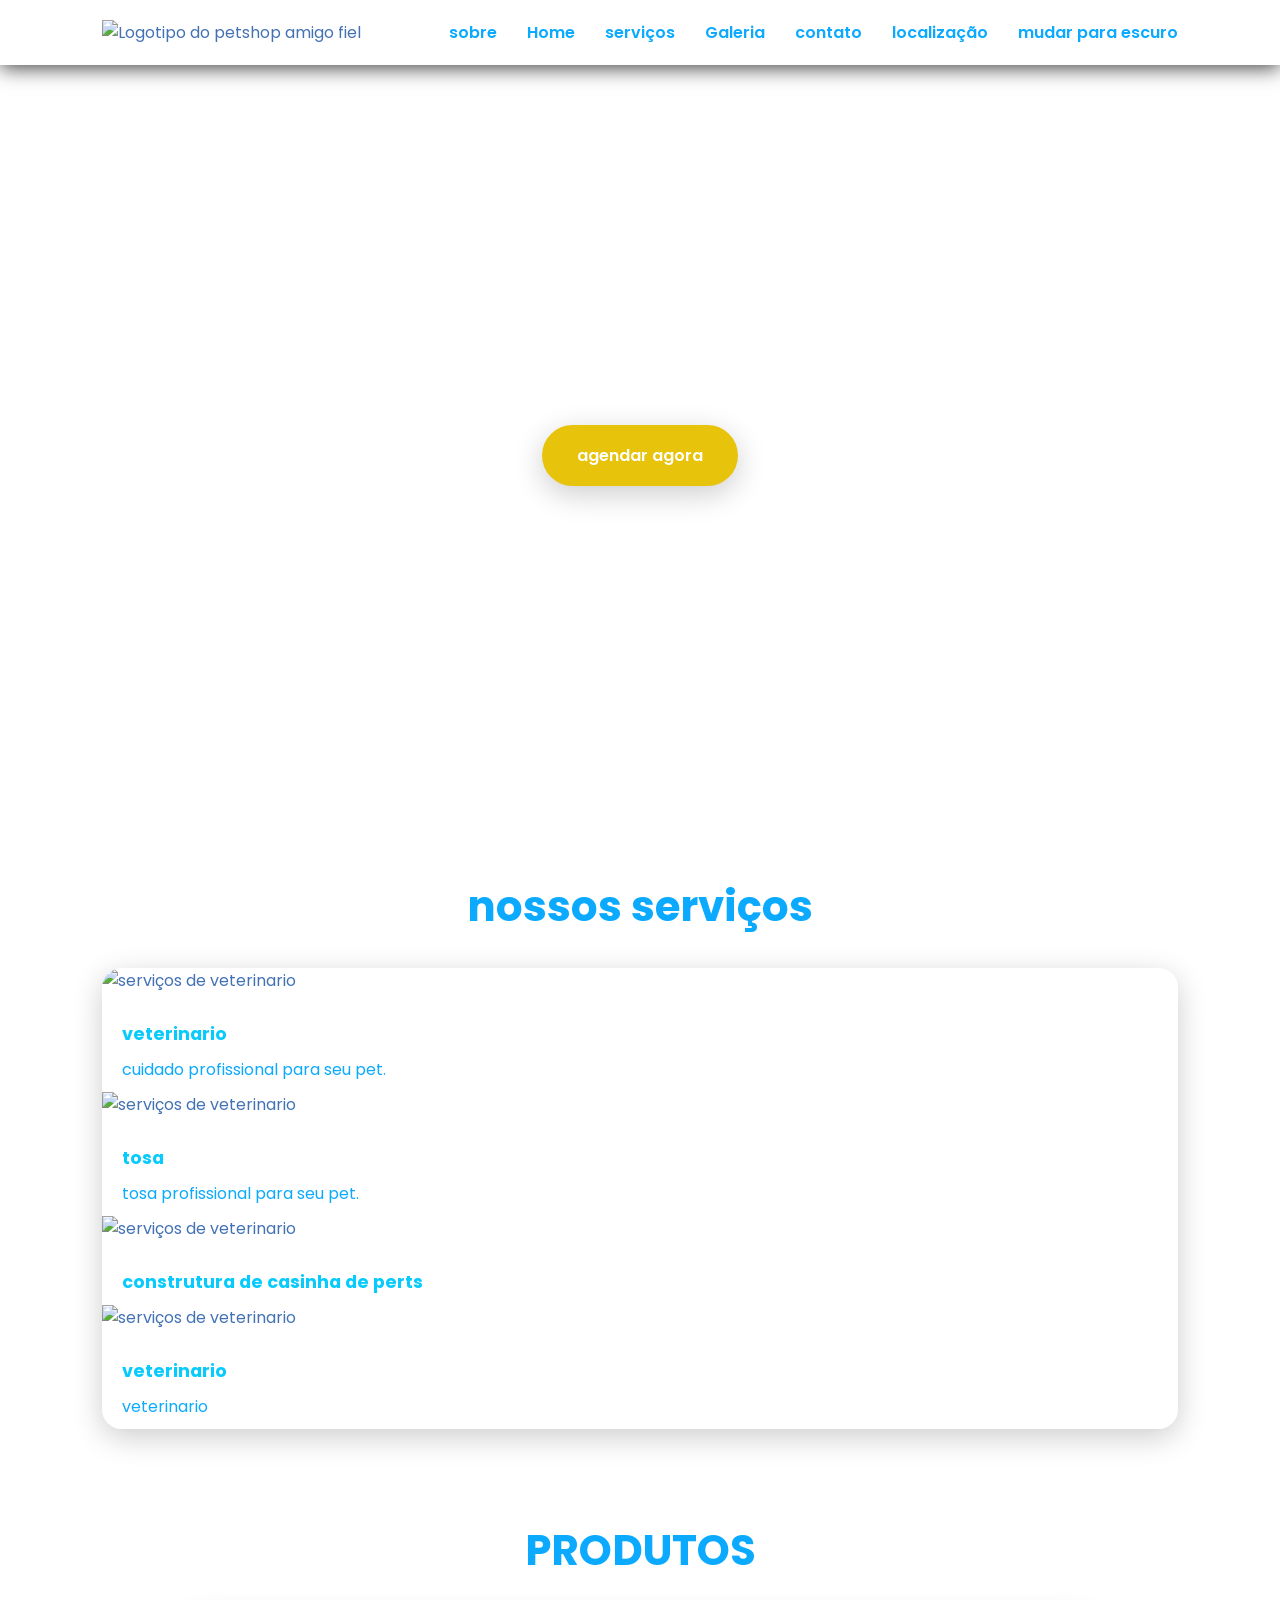
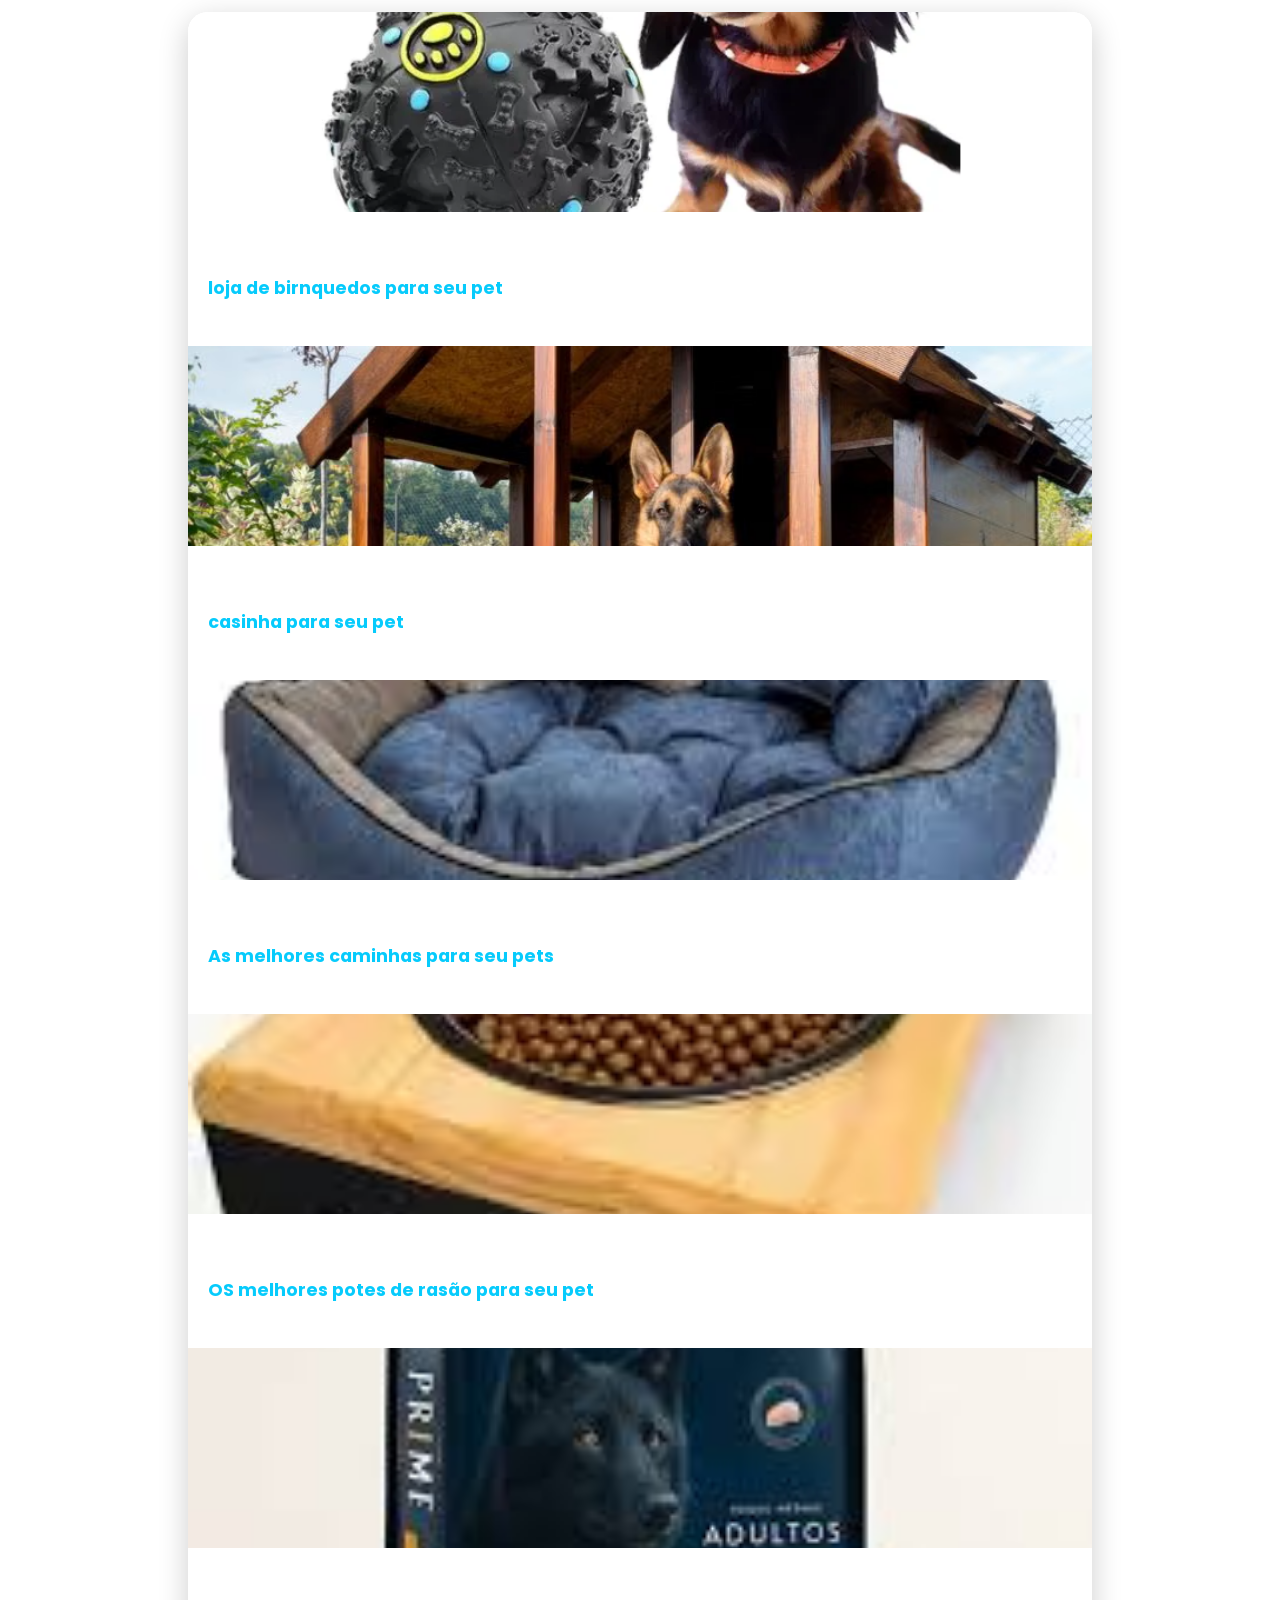
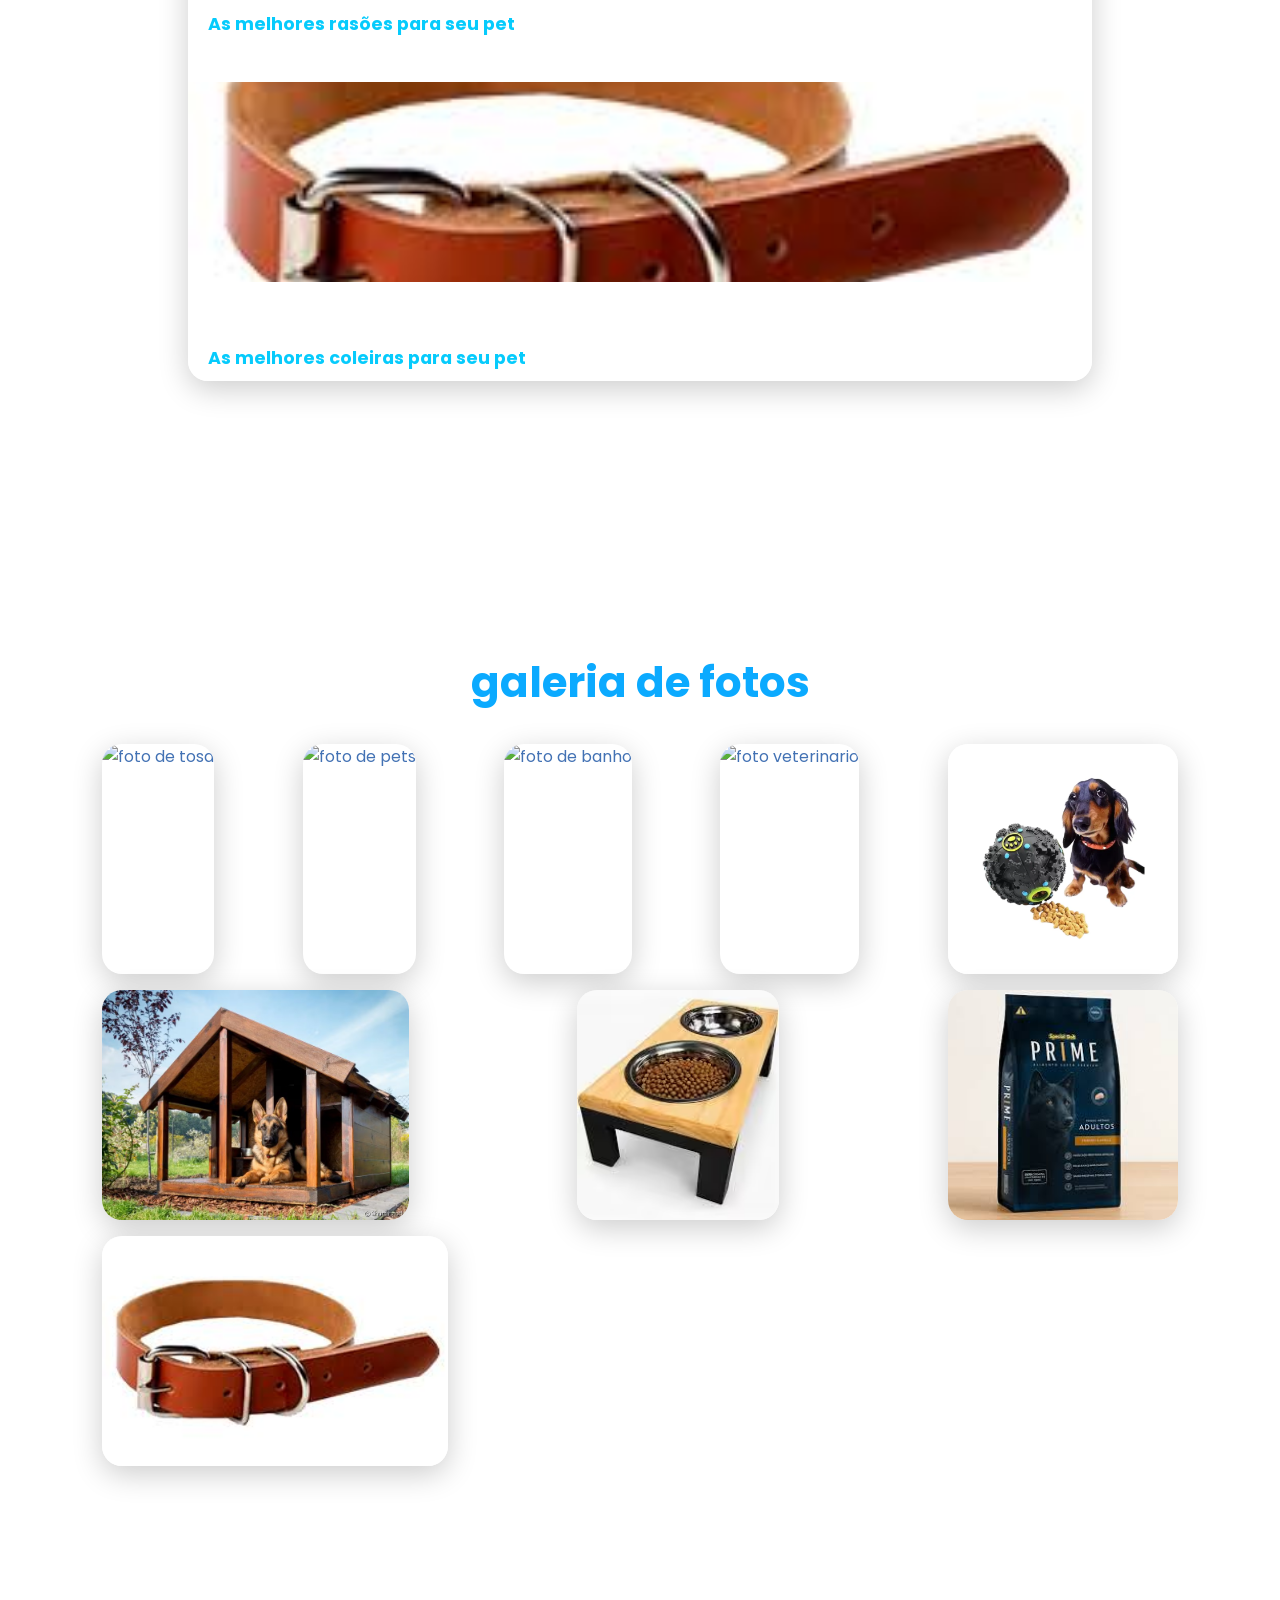
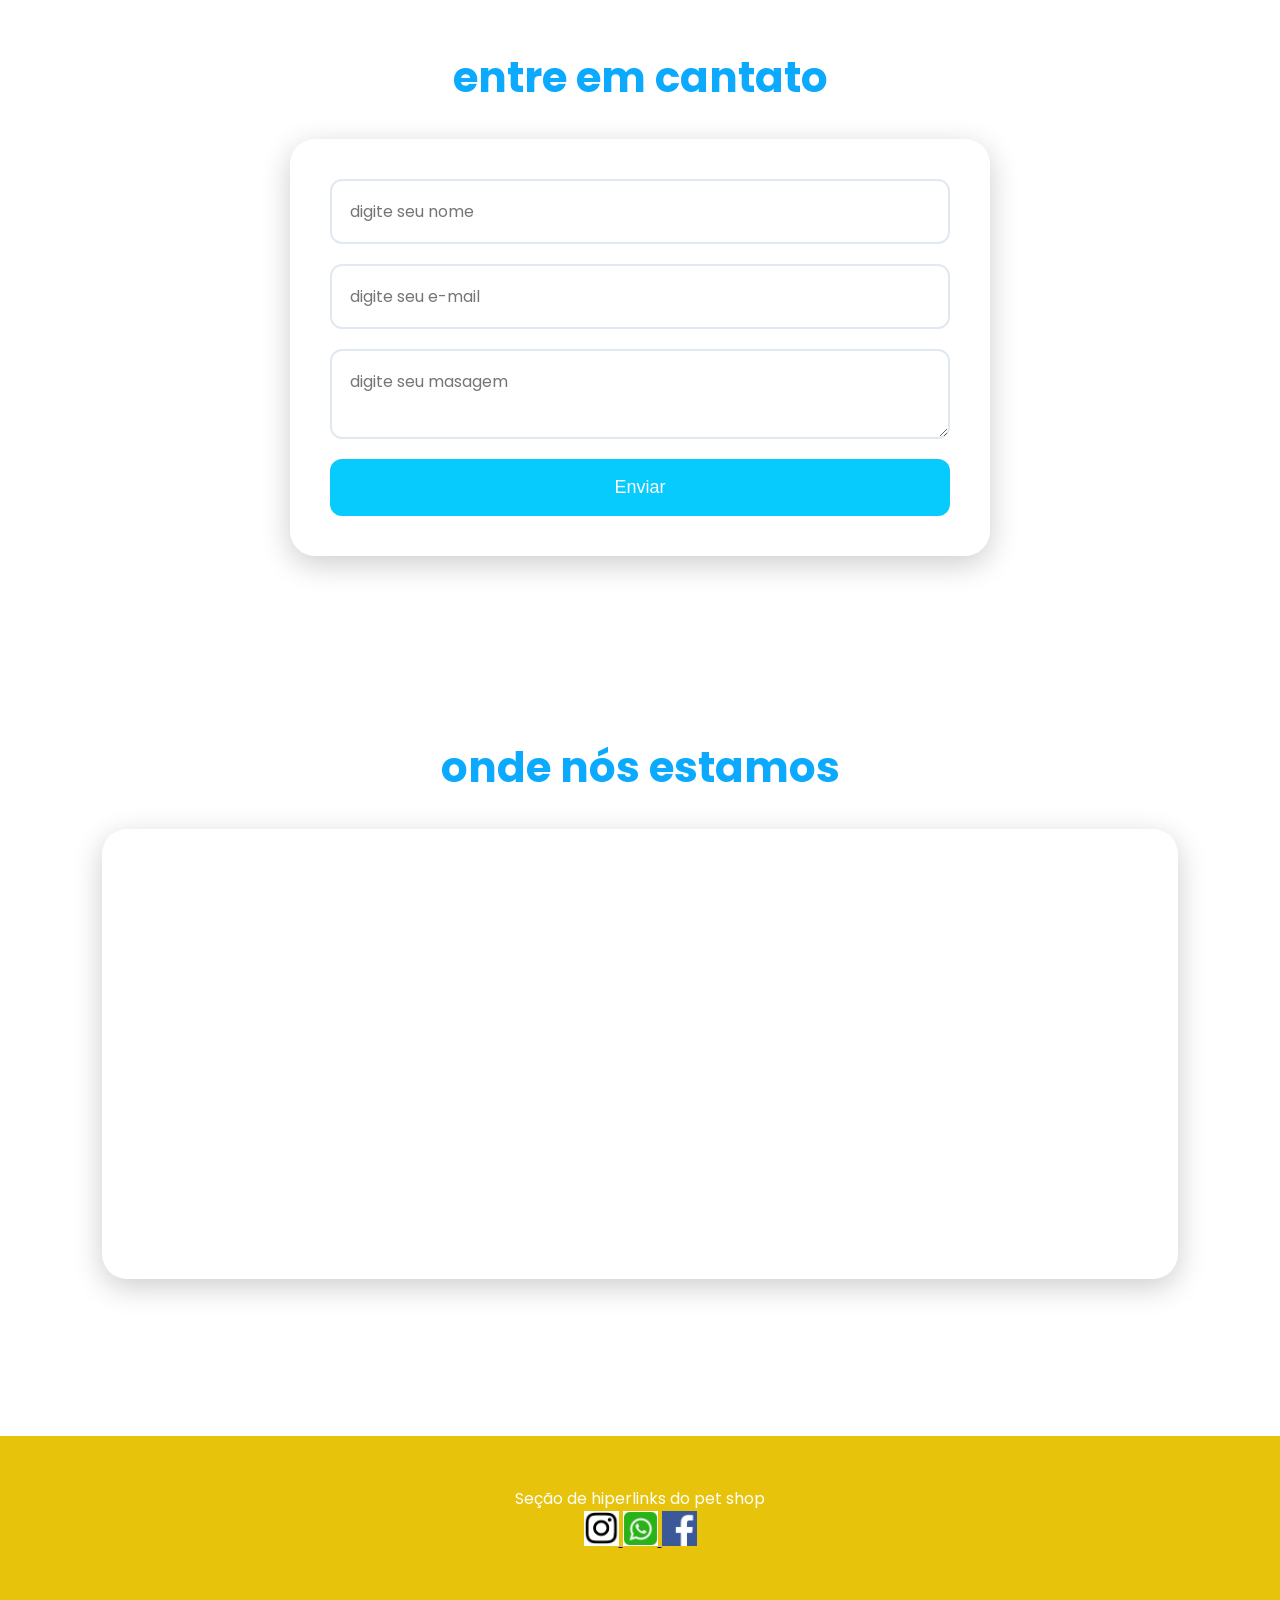
==== commit 37dc6c76: "petshop" ====
--- a/index.html
+++ b/index.html
@@ -34,7 +34,7 @@
         <a href="#galeria">Galeria</a>
         <a href="#contato">contato</a>
         <a href="#localizacao">localização</a>
-
+        <a href="#modo dark">mudar para escuro</a>
 
       </nav>
     </header>
@@ -74,18 +74,23 @@
            <div class="cards">
         <img src="img/brinquedo_para_cachorro_bola_porta_petisco_pet_chocalho_503_1_eb6a9ea2057aa6e5857f6dd2ba353a26.webp" alt="serviços de veterinario" /> 
         <h3> loja de birnquedos para seu pet</h3>
-        <h2> modelos de casinha</h2>
+ 
         <img src="img/casinha-de-cachorro-veja-os-diferentes-modelos-e-saiba-como-escolher-uma-para-o-seu-pet.avif" alt="construtura" /> 
-        <h3> modelos de casinha </h3>
-        <h2> temos caminhas</h2>
+        <h3> casinha para seu pet </h3>
+
+      
         <img src="img/images.jpg" />
         <h3> As melhores caminhas para seu pets</h3>
-        <h2> pote de rasão </h2>
+
+       
         <img src="img/transferir.avif" />
         <h3> OS melhores potes de rasão para seu pet</h3>
-        <h2>rasão</h2>
+
+     
         <img src="img/images (1).jpg"/>
         <h3> As melhores rasões para seu pet </h3>
+
+        
         <img src="img/transferir.jpg" />
         <h3> As melhores coleiras para seu pet</h3>
            </div>
@@ -131,9 +136,25 @@
     </section>
 
     <!-- FOOTER -->
-    <footer id="menu">
-      <p>&copy:2026 petshop amigo fiel, todos os direitos reservados</p>
-      <a href="https://www.instagram.com/">instagram</a>
+    <footer>
+      Seção de hiperlinks do pet shop
+  
+<div class="redes-sociais">
+
+    <a id="instagram" href="https://www.instagram.com/" target="_blank">
+        <img src="img/insta.png" alt="Instagram">
+    </a>
+
+    <a id="whatsapp" href="https://web.whatsapp.com/" target="_blank">
+        <img src="img/whts.png" alt="WhatsApp">
+    </a>
+
+    <a id="facebook" href="https://www.facebook.com/" target="_blank">
+        <img src="img/face.png" alt="Facebook">
+    </a>
+
+</div>
+
     </footer>
   
     <script src="js/script.js"></script>
--- a/css/style.css
+++ b/css/style.css
@@ -1,12 +1,26 @@
 :root{
- --primaria: #0670fc;
- --secundaria: #e8430c;
- --escuro: #05537c;
+ --primaria: #06cbfc;
+ --secundaria: #e8c30c;
+ --escuro: #0baaff;
  --claro: #ffffff;
- --texto: #334155;
+ --texto: #4372b4;
  --sombra: 0 8px 30px rgba(0, 0, 0, 0.2);
  --redius: 20px;
 }
+@midia (prefers-color-scheme){
+:root{
+    --primaria: #3b82f6;
+  --secundaria: #ff6b35;
+  --escuro: #0f172a;
+  --claro: #1e293b;
+  --texto: #f1f5f9;
+  --sombra: 0 8px 30px rgba(0, 0, 0, 0.6);
+  --redius: 20px;
+  -
+}
+}
+
+
 
 
 * {
@@ -20,7 +34,7 @@
 body{
  color: var(--texto);
  background: linear-gradient( rgba(255,255,255,0.85),
-  rgba(255,255,255.75),
+  rgba(255,255,255,0.75),
    url("../img/fundo.png"));
   background-attachment: fixed ;
  background-size: 500px;
@@ -272,4 +286,24 @@
  box-shadow: var(--sombra);
  border-radius: var(--redius);
  width: auto;
+}
+Css hiperlink
+
+.redes-sociais{
+    display: flex;
+    justify-content: center;
+    align-items: center;
+    gap: 15px;
+    margin-top: 10px;
+}
+
+.redes-sociais a img{
+    width: 35px;
+    height: 35px;
+    object-fit: cover;
+    transition: 0.3s;
+}
+
+.redes-sociais a img:hover{
+    transform: scale(1.1);
 }
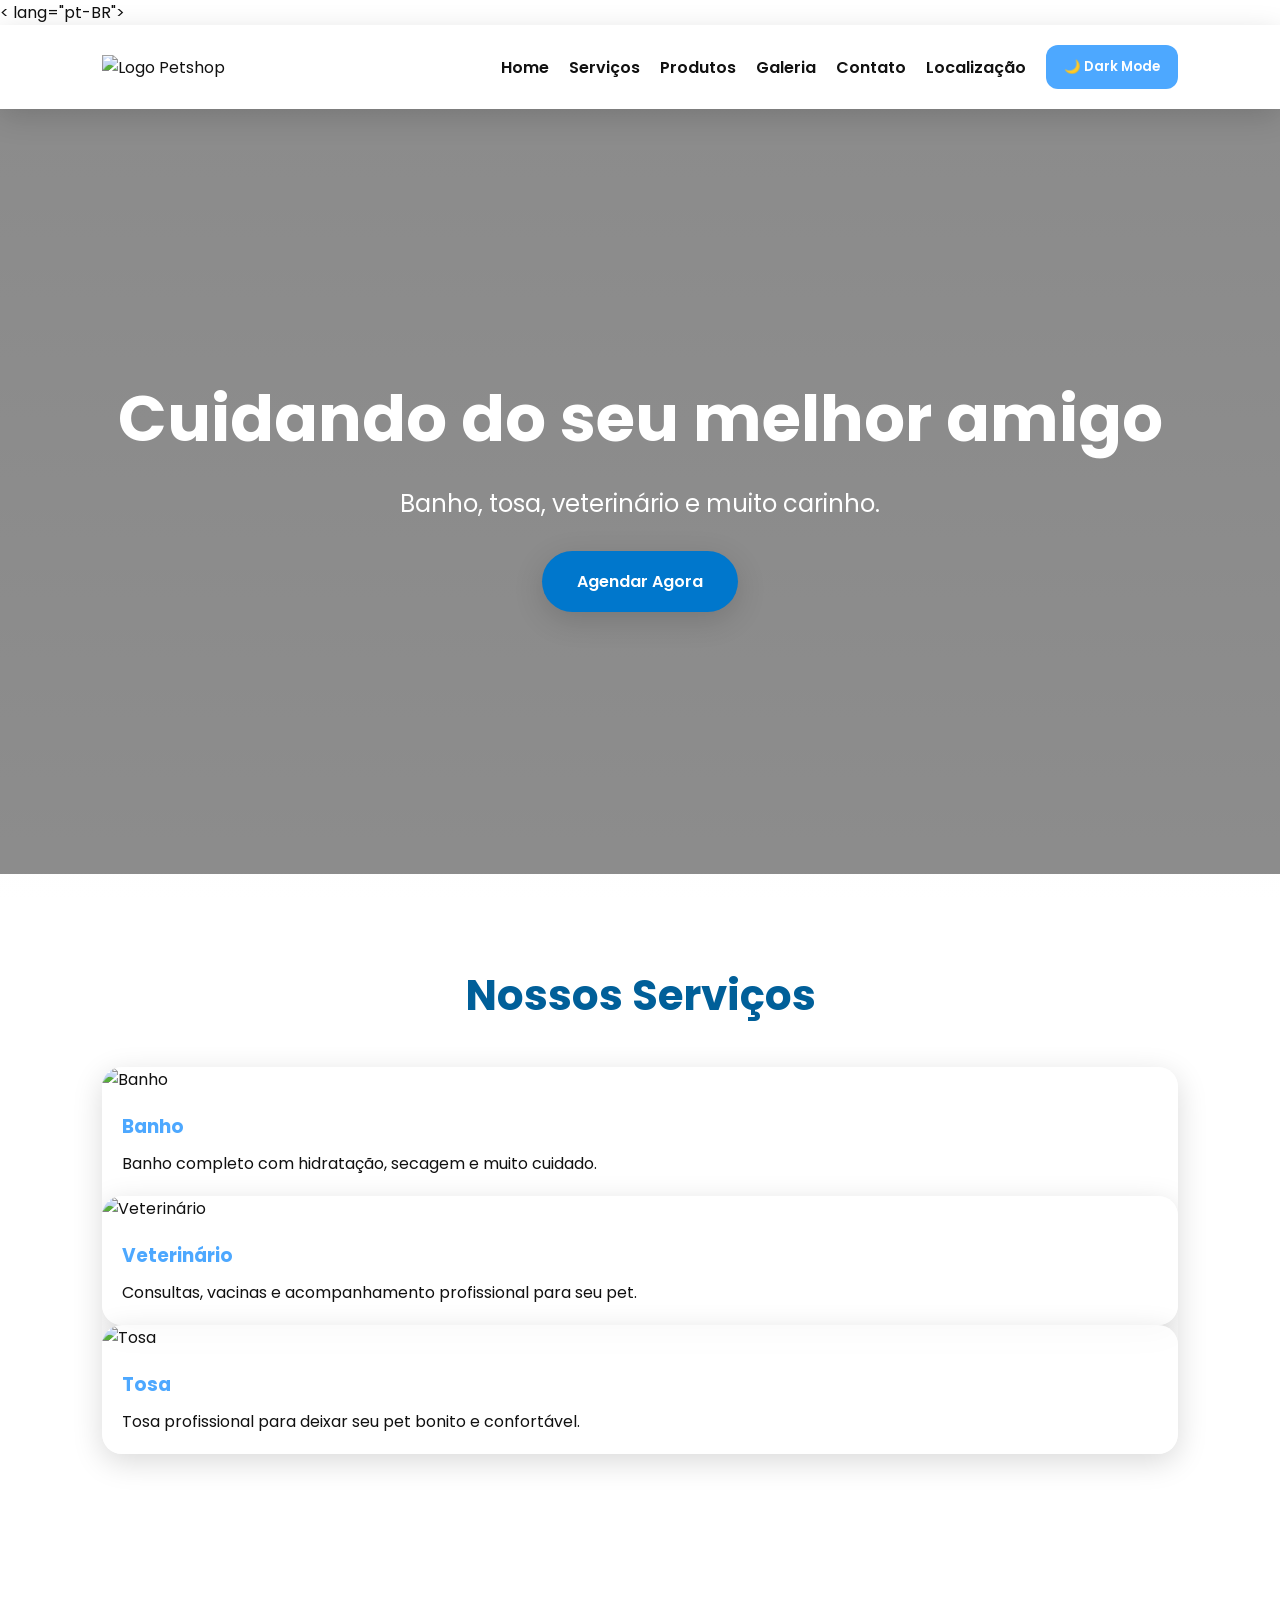
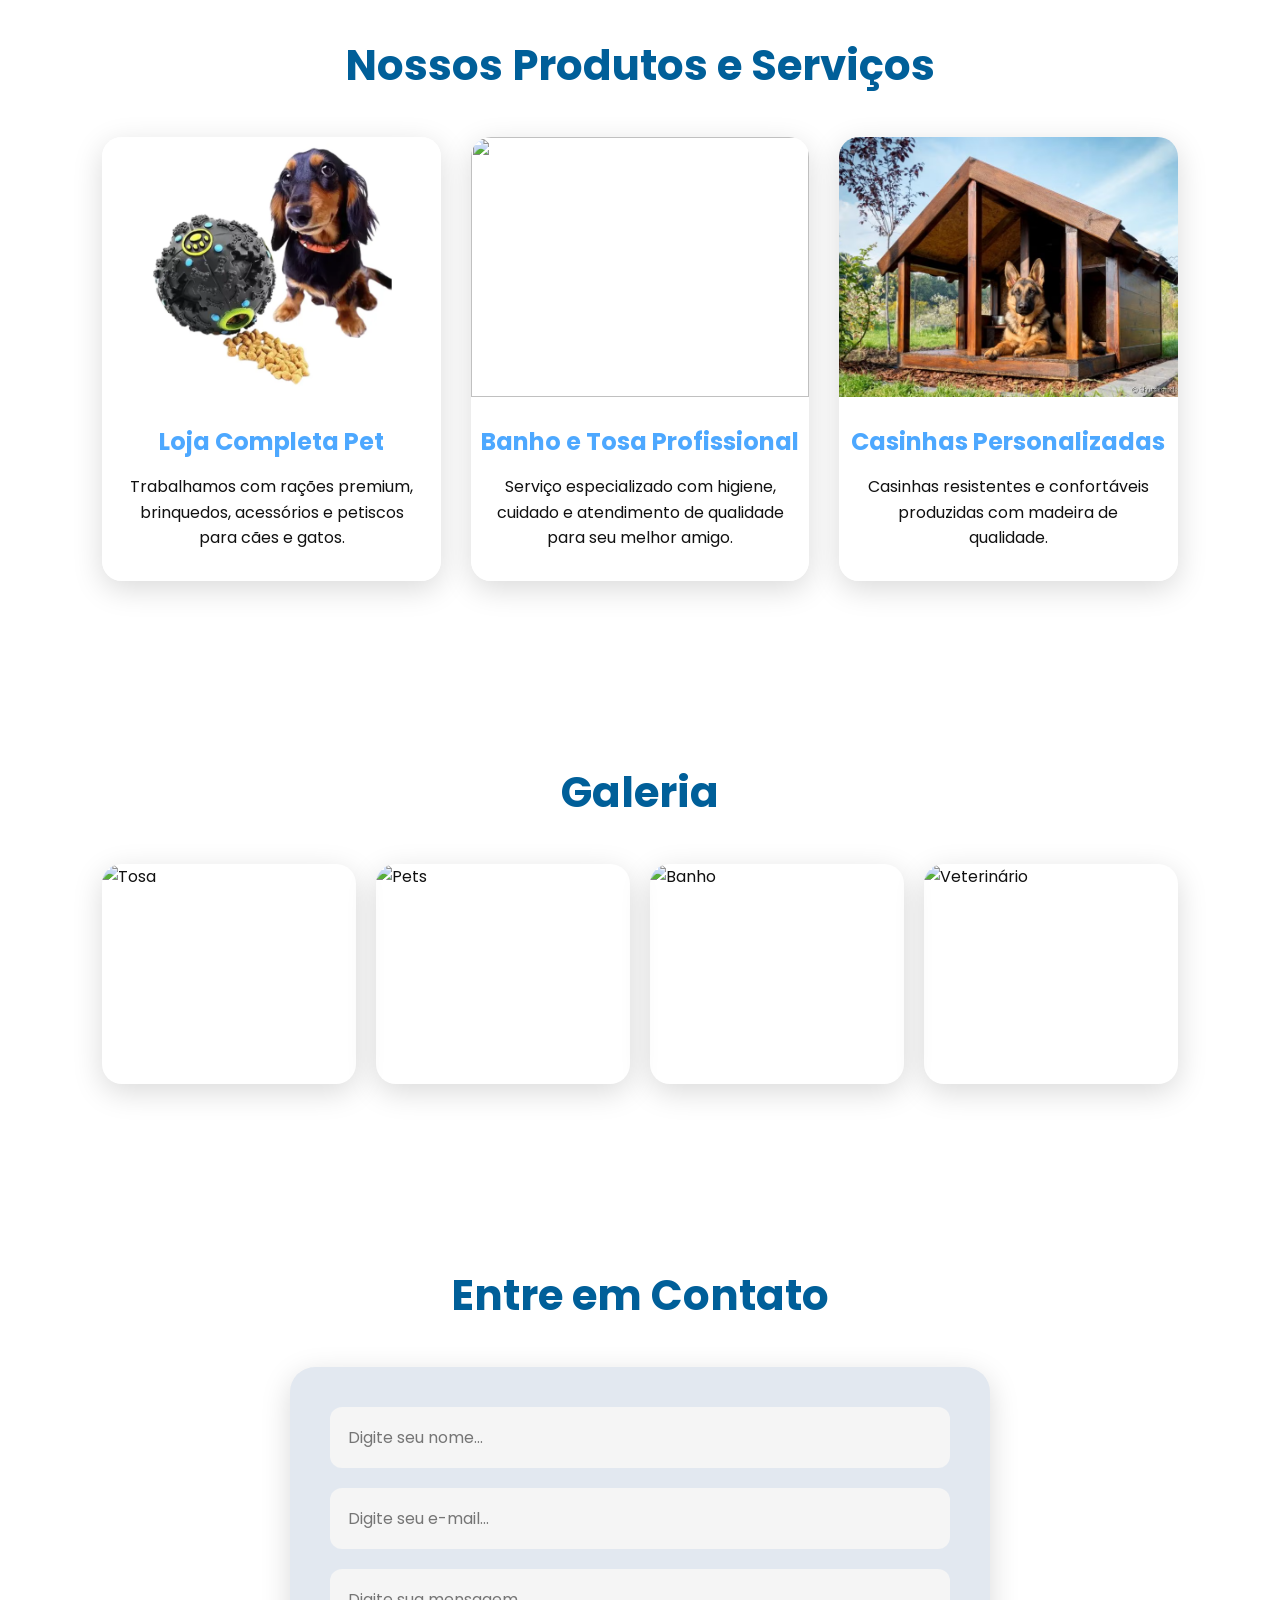
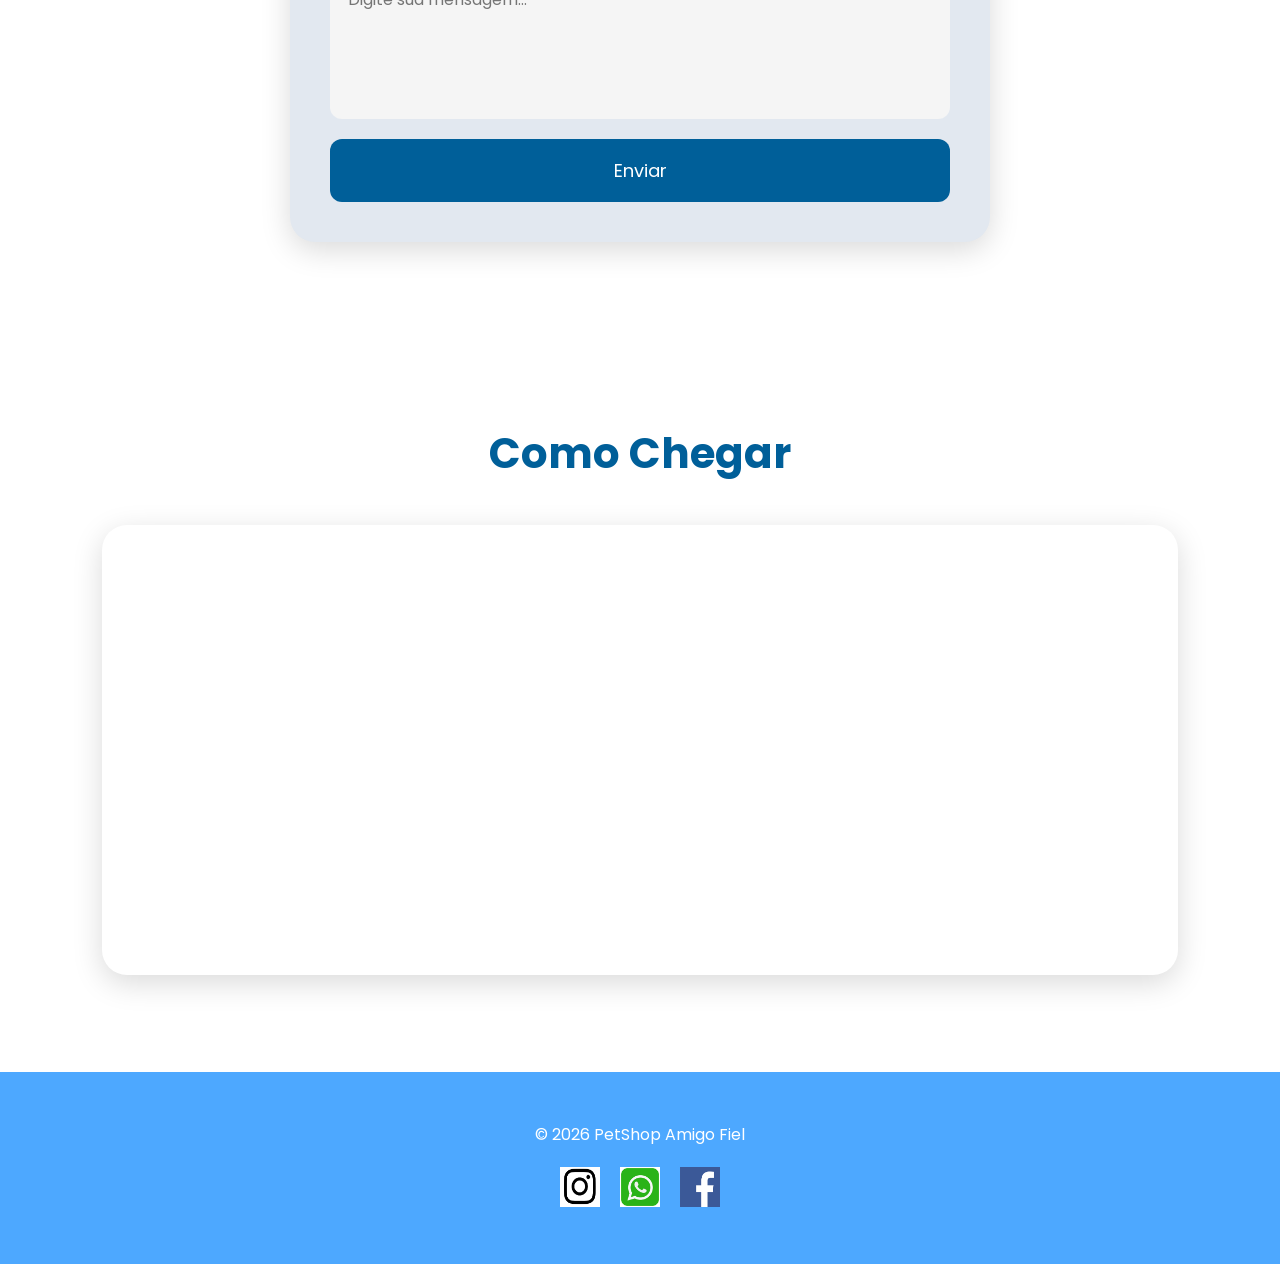
==== commit 075258cf: "petshop" ====
--- a/index.html
+++ b/index.html
@@ -1,162 +1,303 @@
 <!doctype html>
-<html lang="pt-BR">
+< lang="pt-BR">
   <head>
     <meta charset="UTF-8" />
     <meta name="viewport" content="width=device-width, initial-scale=1.0" />
     <title>PetShop Amigo Fiel</title>
 
-    <link rel="preconnect" href="https://fonts.googleapis.com" />
-    <link rel="preconnect" href="https://fonts.gstatic.com" crossorigin />
-
-    <link
-      href="https://fonts.googleapis.com/css2?family=Poppins:wght@300;400;600;700&display=swap"
-      rel="stylesheet"
-    />
-
-    <link rel="stylesheet" href="css/style.css" />
     
-  </head>
-
-  <body>
-    <!-- HEADER -->
-    <header>
-      <div class="logo">
-        <img src="img/logo-transparente.png" 
-        alt="Logotipo do petshop amigo fiel"
-        width="100" />
-      </div>
-      <button id="menu-btn">☰</button>
-      <nav id="menu">
-        <a href="sobre.html">sobre</a>
-                
-        <a href="#home">Home</a>
-        <a href="#servicos">serviços</a>
-        <a href="#galeria">Galeria</a>
-        <a href="#contato">contato</a>
-        <a href="#localizacao">localização</a>
-        <a href="#modo dark">mudar para escuro</a>
-
-      </nav>
-    </header>
-
-    <!-- HERO -->
-    <section id="home" class="hero">
-      <div class="hero-content">
-        <h1>cuidando do seu melhor amigo</h1>
-        <p>banho, tosa, veterinario e muito carinho.</p>
-        <a herf="#contato" class="btn">agendar agora</a>
-      </div>
-    </section>
-
-    <!-- SERVIÇOS -->
-    <section id="servicos" class="container">
-      <h2>nossos serviços</h2>
-      <div class="cadrs">
-              <div class="card">
-        <img src="img/banho.png" alt="serviços de veterinario" />
-        <h3>veterinario</h3>
-        <p>cuidado profissional para seu pet.</p>
-
-        <img src="img/tosa.png" alt="serviços de veterinario" /> 
-        <h3>tosa</h3>
-        <p>tosa profissional para seu pet.</p>
-        <img src="img/banner.png" alt="serviços de veterinario" /> 
-        <h3> construtura de casinha de perts</h3>
-        <img src="img/veterinario.png" alt="serviços de veterinario" /> 
-        <h3>veterinario</h3>
-       <p>veterinario</p>
-      </div>
-      </div>
-      <!--produtos-->
-      <section id="serviços" class="container">
-        <h2> PRODUTOS</h2>
-        <div class="card">
-           <div class="cards">
-        <img src="img/brinquedo_para_cachorro_bola_porta_petisco_pet_chocalho_503_1_eb6a9ea2057aa6e5857f6dd2ba353a26.webp" alt="serviços de veterinario" /> 
-        <h3> loja de birnquedos para seu pet</h3>
- 
-        <img src="img/casinha-de-cachorro-veja-os-diferentes-modelos-e-saiba-como-escolher-uma-para-o-seu-pet.avif" alt="construtura" /> 
-        <h3> casinha para seu pet </h3>
-
+      <link rel="preconnect" href="https://fonts.googleapis.com">
+
+  <link rel="preconnect" href="https://fonts.gstatic.com" crossorigin>
+
+  <link
+    href="https://fonts.googleapis.com/css2?family=Poppins:wght@300;400;600;700&display=swap"
+    rel="stylesheet"
+  >
+
+  <link rel="stylesheet" href="css/style.css">
+
+</head>
+
+
+
+  <!-- HEADER -->
+  <header>
+
+    <div class="logo">
+
+      <img
+        src="img/logo-transparente.png"
+        alt="Logo Petshop"
+        width="100"
+      >
+
+    </div>
+
+    <button id="menu-btn">☰</button>
+
+    <nav id="menu">
+
+      <a href="#home">Home</a>
+      <a href="#servicos">Serviços</a>
+      <a href="#produtos">Produtos</a>
+      <a href="#galeria">Galeria</a>
+      <a href="#contato">Contato</a>
+      <a href="#localizacao">Localização</a>
+
+      <button id="DarkMode">
+        🌙 Dark Mode
+      </button>
+
+    </nav>
+
+  </header>
+
+  <!-- HERO -->
+  <section id="home" class="hero">
+
+    <div class="hero-content">
+
+      <h1>Cuidando do seu melhor amigo</h1>
+
+      <p>
+        Banho, tosa, veterinário e muito carinho.
+      </p>
+
+      <a href="#contato" class="btn">
+        Agendar Agora
+      </a>
+
+    </div>
+
+  </section>
+
+  <!-- SERVIÇOS -->
+  <section id="servicos" class="container">
+
+    <h2>Nossos Serviços</h2>
+
+    <div class="cards">
+
+      <div class="card">
+
+        <img
+          src="img/banho.png"
+          alt="Banho"
+        >
+
+        <h3>Banho</h3>
+
+        <p>
+          Banho completo com hidratação,
+          secagem e muito cuidado.
+        </p>
+
+
+      <div class="card">
+
+        <img
+          src="img/veterinario.png"
+          alt="Veterinário"
+        >
+
+        <h3>Veterinário</h3>
+
+        <p>
+          Consultas, vacinas e acompanhamento
+          profissional para seu pet.
+        </p>
+
+      </div>
+
+      <div class="card">
+
+        <img
+          src="img/tosa.png"
+          alt="Tosa"
+        >
+
+        <h3>Tosa</h3>
+
+        <p>
+          Tosa profissional para deixar
+          seu pet bonito e confortável.
+        </p>
+
+      </div>
+
+    </div>
+
+  </section>
+
+  <!-- PRODUTOS -->
+  <section id="produtos" class="container">
+
+    <h2>Nossos Produtos e Serviços</h2>
+
+    <div class="produtos-grid">
+
+      <!-- LOJA PET -->
+      <div class="produto-card">
+      <img src="img/brinquedo_para_cachorro_bola_porta_petisco_pet_chocalho_503_1_eb6a9ea2057aa6e5857f6dd2ba353a26.webp" />
       
-        <img src="img/images.jpg" />
-        <h3> As melhores caminhas para seu pets</h3>
-
-       
-        <img src="img/transferir.avif" />
-        <h3> OS melhores potes de rasão para seu pet</h3>
-
+        <h3>Loja Completa Pet</h3>
+
+        <p>
+          Trabalhamos com rações premium,
+          brinquedos, acessórios e petiscos
+          para cães e gatos.
+        </p>
      
-        <img src="img/images (1).jpg"/>
-        <h3> As melhores rasões para seu pet </h3>
-
-        
-        <img src="img/transferir.jpg" />
-        <h3> As melhores coleiras para seu pet</h3>
-           </div>
-        </div>
-      </section>
-
-    </section>
-
-    <!-- GALERIA -->
-    <section id="galeria" class="container">
-      <h2>galeria de fotos</h2>
-      <div class="galeria">
-        <img src="img/tosa.png" alt="foto de tosa"/>
-        <img src="img/pets.png"  alt="foto de pets"/>
-        <img src="img/banho.png"  alt="foto de banho"/>
-        <img src="img/veterinario.png" alt="foto veterinario"/>
-        <img src="img/brinquedo_para_cachorro_bola_porta_petisco_pet_chocalho_503_1_eb6a9ea2057aa6e5857f6dd2ba353a26.webp" alt="serviços de veterinario" /> 
-        <img src="img/casinha-de-cachorro-veja-os-diferentes-modelos-e-saiba-como-escolher-uma-para-o-seu-pet.avif" alt="serviços de veterinario" /> 
-        <img src="img/transferir.avif" />
-        <img src="img/images (1).jpg"/>
-        <img src="img/transferir.jpg" />
-        
-
-      </div>
-    </section>
-
-    <!-- CONTATO -->
-    <section id="contato" class="container">
-      <h2>entre em cantato</h2>
-      <form id="formcontato">
-        <input type="text" placeholder="digite seu nome"  id="nome" nome="nome"/>
-        <input type="email" placeholder="digite seu e-mail" id="emial" nome="email"/>
-        <textarea placeholder="digite seu masagem" id="mensagem" nome="mensagem"></textarea>
-        <button type="submit">Enviar</button>
-      </form>
-    </section>
-
-    <!-- MAPA -->
-    <section id="localizacao" class="container">
-     <h2>onde nós estamos</h2>
-    <iframe src="https://www.google.com/maps/embed?pb=!1m18!1m12!1m3!1d14768.268360138027!2d-48.5483821582417!3d-22.275448302846428!2m3!1f0!2f0!3f0!3m2!1i1024!2i768!4f13.1!3m3!1m2!1s0x94b8a7719b5cc701%3A0x3e146f4ed2effdfb!2sPetHouse!5e0!3m2!1spt-BR!2sbr!4v1778674375378!5m2!1spt-BR!2sbr" width="600" height="450" style="border:0;" allowfullscreen="" loading="lazy" referrerpolicy="no-referrer-when-downgrade"></iframe>
-      
-    </section>
-
-    <!-- FOOTER -->
-    <footer>
-      Seção de hiperlinks do pet shop
-  
-<div class="redes-sociais">
-
-    <a id="instagram" href="https://www.instagram.com/" target="_blank">
-        <img src="img/insta.png" alt="Instagram">
-    </a>
-
-    <a id="whatsapp" href="https://web.whatsapp.com/" target="_blank">
-        <img src="img/whts.png" alt="WhatsApp">
-    </a>
-
-    <a id="facebook" href="https://www.facebook.com/" target="_blank">
-        <img src="img/face.png" alt="Facebook">
-    </a>
-
-</div>
-
-    </footer>
-  
-    <script src="js/script.js"></script>
+      </div>
+
+      <!-- BANHO E TOSA -->
+      <div class="produto-card">
+
+      <img src="img/banho.png" />
+
+        <h3>Banho e Tosa Profissional</h3>
+
+        <p>
+          Serviço especializado com higiene,
+          cuidado e atendimento de qualidade
+          para seu melhor amigo.
+        </p>
+
+      </div>
+
+      <!-- CASINHAS -->
+      <div class="produto-card">
+
+       <img src="/img/casinha-de-cachorro-veja-os-diferentes-modelos-e-saiba-como-escolher-uma-para-o-seu-pet.avif" />
+
+        <h3>Casinhas Personalizadas</h3>
+
+        <p>
+          Casinhas resistentes e confortáveis
+          produzidas com madeira de qualidade.
+        </p>
+
+      </div>
+
+    </div>
+
+  </section>
+
+  <!-- GALERIA -->
+  <section id="galeria" class="container">
+
+    <h2>Galeria</h2>
+
+    <div class="galeria">
+
+      <img src="img/tosa.png" alt="Tosa">
+
+      <img src="img/pets.png" alt="Pets">
+
+      <img src="img/banho.png" alt="Banho">
+
+      <img
+        src="img/veterinario.png"
+        alt="Veterinário"
+      >
+
+    </div>
+
+  </section>
+
+  <!-- CONTATO -->
+  <section id="contato" class="container">
+
+    <h2>Entre em Contato</h2>
+
+    <form id="formContato">
+
+      <input
+        type="text"
+        placeholder="Digite seu nome..."
+      >
+
+      <input
+        type="email"
+        placeholder="Digite seu e-mail..."
+      >
+
+      <textarea
+        placeholder="Digite sua mensagem..."
+      ></textarea>
+
+      <button type="submit">
+        Enviar
+      </button>
+
+    </form>
+
+  </section>
+
+  <!-- MAPA -->
+  <section id="localizacao" class="container">
+
+    <h2>Como Chegar</h2>
+
+    <iframe
+      src="https://www.google.com/maps/embed?pb=!1m18!1m12!1m3!1d1557.6197499290356!2d-48.173237430566296!3d-21.79322353879276!2m3!1f0!2f0!3f0!2m3!1m2!1s0x94b8f3e5bd0551f3%3A0x60445b0d94f11583!2sPet%20shop%20Amigo%20Fiel!5e0!3m2!1spt-BR!2sbr!4v1778673910707!5m2!1spt-BR!2sbr"
+      loading="lazy"
+    ></iframe>
+
+  </section>
+
+  <!-- FOOTER -->
+  <footer>
+
+    <p>
+      © 2026 PetShop Amigo Fiel
+    </p>
+
+    <div class="redes-sociais">
+
+      <a
+        href="https://www.instagram.com/"
+        target="_blank"
+      >
+
+        <img
+          src="img/insta.png"
+          alt="Instagram"
+        >
+
+      </a>
+
+      <a
+        href="https://web.whatsapp.com/"
+        target="_blank"
+      >
+
+        <img
+          src="img/whts.png"
+          alt="WhatsApp"
+        >
+
+      </a>
+
+      <a
+        href="https://www.facebook.com/"
+        target="_blank"
+      >
+
+        <img
+          src="img/face.png"
+          alt="Facebook"
+        >
+
+      </a>
+
+    </div>
+
+  </footer>
+
+  <script src="js/script.js"></script>
+
+
   </body>
 </html>
--- a/css/style.css
+++ b/css/style.css
@@ -1,309 +1,620 @@
-:root{
- --primaria: #06cbfc;
- --secundaria: #e8c30c;
- --escuro: #0baaff;
- --claro: #ffffff;
- --texto: #4372b4;
- --sombra: 0 8px 30px rgba(0, 0, 0, 0.2);
- --redius: 20px;
-}
-@midia (prefers-color-scheme){
-:root{
-    --primaria: #3b82f6;
-  --secundaria: #ff6b35;
-  --escuro: #0f172a;
-  --claro: #1e293b;
-  --texto: #f1f5f9;
-  --sombra: 0 8px 30px rgba(0, 0, 0, 0.6);
-  --redius: 20px;
-  -
-}
-}
-
-
-
-
-* {
-  margin: 0;
-  padding: 0;
-  box-sizing: border-box;
-  font-family: "Poppins", sans-serif;
-}
-
-
+/* =========================
+   LIGHT MODE
+========================= */
+:root {
+
+  --primaria: #4da8ff;
+  --secundaria: #0077cc;
+  --escuro: #005f99;
+
+  --claro: #f5f5f5;
+  --texto: #111111;
+
+  --fundo-card: rgba(255,255,255,0.85);
+  --fundo-header: rgba(255,255,255,0.75);
+  --fundo-form: #e2e8f0;
+
+  --sombra: 0 8px 30px rgba(0,0,0,0.15);
+
+  --radius: 20px;
+}
+
+/* =========================
+   DARK MODE
+========================= */
+body.dark-mode {
+
+  --primaria: #1c7ac8;
+  --secundaria: #008fe1;
+  --escuro: #19bfe1;
+
+  --claro: #121212;
+  --texto: #ffffff;
+
+  --fundo-card: rgba(30,30,30,0.9);
+  --fundo-header: rgba(15,15,15,0.9);
+  --fundo-form: #1f2937;
+
+  --sombra: 0 8px 30px rgba(0,0,0,0.5);
+}
+
+/* =========================
+   RESET
+========================= */
+*{
+  margin:0;
+  padding:0;
+  box-sizing:border-box;
+  font-family:"Poppins",sans-serif;
+}
+
+html{
+  scroll-behavior:smooth;
+}
+
+/* =========================
+   BODY
+========================= */
 body{
- color: var(--texto);
- background: linear-gradient( rgba(255,255,255,0.85),
-  rgba(255,255,255,0.75),
-   url("../img/fundo.png"));
-  background-attachment: fixed ;
- background-size: 500px;
-}
-
-html{
- scroll-behavior: smooth;
-}
-
+
+  background:
+    linear-gradient(
+      rgba(255,255,255,0.85),
+      rgba(255,255,255,0.91)
+    ),
+    url("../img/fundo.png");
+
+  background-size:500px;
+  background-attachment:fixed;
+
+  color:var(--texto);
+
+  transition:0.3s;
+}
+
+/* DARK BACKGROUND */
+body.dark-mode{
+
+  background:
+    linear-gradient(
+      rgba(0,0,0,0.85),
+      rgba(0,0,0,0.92)
+    ),
+    url("../img/fundo.png");
+
+  background-size:500px;
+  background-attachment:fixed;
+}
+
+/* =========================
+   HEADER
+========================= */
 header{
- position: sticky;
- top: 0;
- z-index: 9999;
- display: flex;
- justify-content: space-between;
- align-items: center;
-
- padding: 20px 8%;
- background: rgba(255, 255,255,0.75);
- backdrop-filter: blur(20px);
- -webkit-backdrop-filter: blur(20px);
- box-shadow: 0 2px 20px rgba(0, 0, 0, 0.8);
-
-}
-.logo{
-}
+
+  position:sticky;
+  top:0;
+  z-index:999;
+
+  display:flex;
+  justify-content:space-between;
+  align-items:center;
+
+  padding:20px 8%;
+
+  background:var(--fundo-header);
+
+  backdrop-filter:blur(20px);
+
+  box-shadow:var(--sombra);
+}
+
 nav{
- display: flex;
- gap: 30px;
-}
+  display:flex;
+  align-items:center;
+  gap:20px;
+}
+
 nav a{
- text-decoration: none;
- color: var(--escuro);
- font-weight: 600;
- transition: 0.3s;
-}
+
+  text-decoration:none;
+
+  color:var(--texto);
+
+  font-weight:600;
+
+  transition:0.3s;
+}
+
 nav a:hover{
- color: var(--secundaria)
-}
+  color:var(--primaria);
+}
+
+/* =========================
+   BOTÃO DARK MODE
+========================= */
+#DarkMode{
+
+  background:var(--primaria);
+
+  color:white;
+
+  border:none;
+
+  padding:12px 18px;
+
+  border-radius:12px;
+
+  cursor:pointer;
+
+  font-weight:600;
+
+  transition:0.3s;
+}
+
+#DarkMode:hover{
+  transform:scale(1.05);
+}
+
+/* =========================
+   HERO
+========================= */
+.hero{
+
+  min-height:85vh;
+
+  background:
+    linear-gradient(
+      rgba(0,0,0,0.45),
+      rgba(0,0,0,0.45)
+    ),
+    url("../img/banner.png");
+
+  background-size:cover;
+  background-position:center;
+
+  display:flex;
+  justify-content:center;
+  align-items:center;
+
+  text-align:center;
+
+  padding:40px;
+
+  color:white;
+}
+
+.hero-content h1{
+
+  font-size:64px;
+
+  margin-bottom:20px;
+}
+
+.hero-content p{
+
+  font-size:24px;
+
+  margin-bottom:30px;
+}
+
+/* =========================
+   BOTÃO
+========================= */
+.btn{
+
+  display:inline-block;
+
+  background:var(--secundaria);
+
+  color:white;
+
+  padding:18px 35px;
+
+  border-radius:50px;
+
+  text-decoration:none;
+
+  font-weight:600;
+
+  box-shadow:var(--sombra);
+
+  transition:0.3s;
+}
+
+.btn:hover{
+  transform:scale(1.05);
+}
+
+/* =========================
+   CONTAINER
+========================= */
+.container{
+  padding:90px 8%;
+}
+
+.container h2{
+
+  text-align:center;
+
+  margin-bottom:40px;
+
+  font-size:42px;
+
+  color:var(--escuro);
+}
+
+/* =========================
+   CARDS
+========================= */
+.cards{
+
+  display:grid;
+
+  grid-template-columns:repeat(auto-fit,minmax(250px,1fr));
+
+  gap:30px;
+}
+
+.card{
+
+  background:var(--fundo-card);
+
+  border-radius:var(--radius);
+
+  overflow:hidden;
+
+  box-shadow:var(--sombra);
+
+  transition:0.3s;
+}
+
+.card:hover{
+  transform:translateY(-10px);
+}
+
+.card img{
+
+  width:100%;
+  height:250px;
+
+  object-fit:cover;
+}
+
+.card h3{
+
+  padding:20px 20px 10px;
+
+  color:var(--primaria);
+}
+
+.card p{
+
+  padding:0 20px 20px;
+
+  color:var(--texto);
+}
+
+/* =========================
+   PRODUTOS
+========================= */
+.produtos-grid{
+
+  display:grid;
+
+  grid-template-columns:repeat(auto-fit,minmax(280px,1fr));
+
+  gap:30px;
+}
+
+.produto-card{
+
+  background:var(--fundo-card);
+
+  border-radius:var(--radius);
+
+  overflow:hidden;
+
+  box-shadow:var(--sombra);
+
+  text-align:center;
+
+  transition:0.3s;
+}
+
+.produto-card:hover{
+  transform:translateY(-10px);
+}
+
+.produto-card img{
+
+  width:100%;
+  height:250px;
+
+  object-fit:cover;
+}
+
+.produto-card h3{
+
+  margin-top:20px;
+
+  color:var(--primaria);
+}
+
+.produto-card p{
+
+  padding:15px 20px 25px;
+
+  color:var(--texto);
+}
+
+/* =========================
+   GALERIA
+========================= */
+.galeria{
+
+  display:grid;
+
+  grid-template-columns:repeat(auto-fit,minmax(220px,1fr));
+
+  gap:20px;
+}
+
+.galeria img{
+
+  width:100%;
+  height:220px;
+
+  object-fit:cover;
+
+  border-radius:var(--radius);
+
+  box-shadow:var(--sombra);
+
+  transition:0.3s;
+}
+
+.galeria img:hover{
+  transform:scale(1.03);
+}
+
+/* =========================
+   FORM
+========================= */
+form{
+
+  max-width:700px;
+
+  margin:auto;
+
+  background:var(--fundo-form);
+
+  padding:40px;
+
+  border-radius:25px;
+
+  display:flex;
+  flex-direction:column;
+
+  gap:20px;
+
+  box-shadow:var(--sombra);
+}
+
+input,
+textarea{
+
+  padding:18px;
+
+  border:none;
+
+  border-radius:12px;
+
+  background:var(--claro);
+
+  color:var(--texto);
+
+  font-size:16px;
+}
+
+textarea{
+  min-height:150px;
+  resize:none;
+}
+
+form button{
+
+  background:var(--escuro);
+
+  color:white;
+
+  border:none;
+
+  padding:18px;
+
+  border-radius:12px;
+
+  font-size:18px;
+
+  cursor:pointer;
+
+  transition:0.3s;
+}
+
+form button:hover{
+  background:var(--primaria);
+}
+
+/* =========================
+   MAPA
+========================= */
+iframe{
+
+  width:100%;
+
+  height:450px;
+
+  border:none;
+
+  border-radius:25px;
+
+  box-shadow:var(--sombra);
+}
+
+/* =========================
+   FOOTER
+========================= */
+footer{
+
+  background:var(--primaria);
+
+  color:white;
+
+  text-align:center;
+
+  padding:50px 20px;
+}
+
+.redes-sociais{
+
+  display:flex;
+
+  justify-content:center;
+
+  gap:20px;
+
+  margin-top:20px;
+}
+
+.redes-sociais img{
+
+  width:40px;
+  height:40px;
+
+  transition:0.3s;
+}
+
+.redes-sociais img:hover{
+  transform:scale(1.1);
+}
+
+/* =========================
+   MENU MOBILE
+========================= */
 #menu-btn{
- display: none;
- font-size: 34px;
- border: none;
- cursor: pointer;
- color: var(--primaria);
-}
-/* HERO */
-.hero{
- min-height: 80dvh;
- align-items: center;
- justify-content: center;
- background: 
- linear-gradient(rgba(0, 0 ,0 ,0.45),
-  rgba(0 ,0 ,0 ,0.45), 
-  url("../img/banner.png"));
-  background-size: cover;
-  background-position: center;
-  display: flex;
-  padding: 40px;
-  color: var(--claro)
-}
-.hero-content{
- max-width: 800px;
- text-align: center;
-
-}
-.hero content h1{
- font-size: 64px;
- margin-bottom: 20px;
- line-height: 1.1;
-}
-.hero content p{
-font-size: 34px;
-margin-bottom: 30px;
-}
-.btn{
- display: inline-block;
- background: var(--secundaria);
- padding: 18px 35px;
- border-radius: 50px;
- text-decoration: none;
- color: var(--claro);
- font-weight: 600;
- transition: 0.3s;
- box-shadow: var(--sombra);
-}
-
-.btn hover{
- transform: scale(1.1);
-}
-
-.container{
- padding: 90px 8%;
-}
-
-.container h2{
-text-align: center;
-font-size: 42px;
-margin-bottom: 30px;
-color: var(--escuro);
-}
-
-.cards{
- display: flex;
- justify-content: space-between;
- flex-wrap: wrap;
- gap: 35px;
-}
-.card{
- background: rgba(255, 255, 255, 0.8);
- border-radius: var(--redius);
- box-shadow: var(--sombra);
- overflow: hidden;
- backdrop-filter: blur(30px);
- -webkit-backdrop-filter: blur(30px);
- transition: 0.4s;
-}
-.card hover{
-transition: transletey(-12px);
-}
-
-.card img{
- width: 100%;
- height:200px ;
- object-fit: cover;
-}
-
-.card h3{
-padding: 28px 20px 10px;
-color: var(--primaria);
-font-size: 1.1rem;
-}
-.card p{
-padding: 0 20px 10px;
-color: var(--escuro);
-}
-/*=======GALERIA=========*/
-.galeria{
-  display: flex;
-  justify-content: space-between;
-  flex-wrap: wrap;
-  gap: 16px;
-}
-.galeria img{
-  height: 230px;
+  display:none;
+}
+
+@media(max-width:768px){
+
+  #menu-btn{
+
+    display:block;
+
+    background:none;
+
+    border:none;
+
+    font-size:35px;
+
+    color:var(--texto);
+
+    cursor:pointer;
+  }
+
+  nav{
+
+    display:none;
+
+    position:absolute;
+
+    top:90px;
+    right:20px;
+
+    flex-direction:column;
+
+    background:var(--fundo-header);
+
+    padding:20px;
+
+    border-radius:20px;
+
+    box-shadow:var(--sombra);
+  }
+
+  nav.ativo{
+    display:flex;
+  }
+
+  .hero-content h1{
+    font-size:40px;
+  }
+
+  .hero-content p{
+    font-size:18px;
+  }
+
+  .container h2{
+    font-size:30px;
+  }
+}
+/* =========================
+   PRODUTOS
+========================= */
+
+.produtos-grid {
+
+  display: grid;
+
+  grid-template-columns:
+    repeat(auto-fit, minmax(300px, 1fr));
+
+  gap: 30px;
+}
+
+.produto-card {
+
+  background: var(--fundo-card);
+
+  border-radius: var(--radius);
+
+  overflow: hidden;
+
+  box-shadow: var(--sombra);
+
+  transition: 0.3s;
+
+  text-align: center;
+}
+
+.produto-card:hover {
+
+  transform: translateY(-10px);
+}
+
+.produto-card img {
+
+  width: 100%;
+
+  height: 260px;
+
   object-fit: cover;
-  border-radius: var(--redius);
-  box-shadow: var(--sombra);
-  transition: 0.4s;
-}
-.galeria img:hover{
- transform: scale(1.05s);
-}
-
-/*===FORM===*/
-form{
- max-width: 700px;
- margin: auto;
- background: var(--claro);
- padding: 40px;
- border-radius: 25px;
- box-shadow: var(--sombra);
-
- display: flex;
- flex-direction: column;
- gap: 20px;
-}
-input, textarea{
- padding: 18px;
- border: 2px solid #e2e8f0;
- border-radius: 12px;
- font-size: 16px;
-}
-
-input:focus, textarea:focus{
- outline: none;
- border-color: var(--secundaria);
-
-}
-
-button{
- padding: 18px;
- background: var(--primaria);
- color: var(--claro);
- border: none;
- border-radius: 12px;
- font-size: 18px;
- font-weight: 500;
- cursor: pointer;
- transition: 0.4s;
-
-}
-button:hover{
-background: #1aa1e4;
-}
-/*=== RADO PÉ ===*/
-footer{
-background: var(--secundaria);
-color: var(--claro);
- text-align: center;
- padding: 50px 20px;
- margin-top: 60px;
-}
-
-iframe{
- width: 100%;
- height: 450px;
- border: none;
- border-radius: 25px;
- box-shadow: var(--sombra);
-}
-
-@media(max-width: 768px){
- #menu-btn{
- display: block;
-}
-nav{
- display: none;
- position:absolute;
- top: 85px;
- right: 20px;
-
- flex-direction: column;
- background: var(--claro);
- padding: 28px;
- border-radius: 20px;
- box-shadow: var(--sombra);
-}
-nav.ativo{
-display: flex;
-}
-.hero h1{
- font-size: 38px;
-}
-.hero p{
- font-size: 18px;
-}
- h2{
- font-size: 24px;
-}
-.galeria{
- grid-template-columns: 1fr;
- justify-content: center;
-}
-@media (min-width:768px) and (max-width: 1200px){
-}
-}
-.produtos{
- box-shadow: var(--sombra);
- border-radius: var(--redius);
- width: auto;
-}
-Css hiperlink
-
-.redes-sociais{
-    display: flex;
-    justify-content: center;
-    align-items: center;
-    gap: 15px;
-    margin-top: 10px;
-}
-
-.redes-sociais a img{
-    width: 35px;
-    height: 35px;
-    object-fit: cover;
-    transition: 0.3s;
-}
-
-.redes-sociais a img:hover{
-    transform: scale(1.1);
-}+}
+
+.produto-card h3 {
+
+  margin-top: 20px;
+
+  color: var(--primaria);
+
+  font-size: 1.5rem;
+}
+
+.produto-card p {
+
+  padding: 15px 25px 30px;
+
+  color: var(--texto);
+
+  line-height: 1.6;
+}
+
